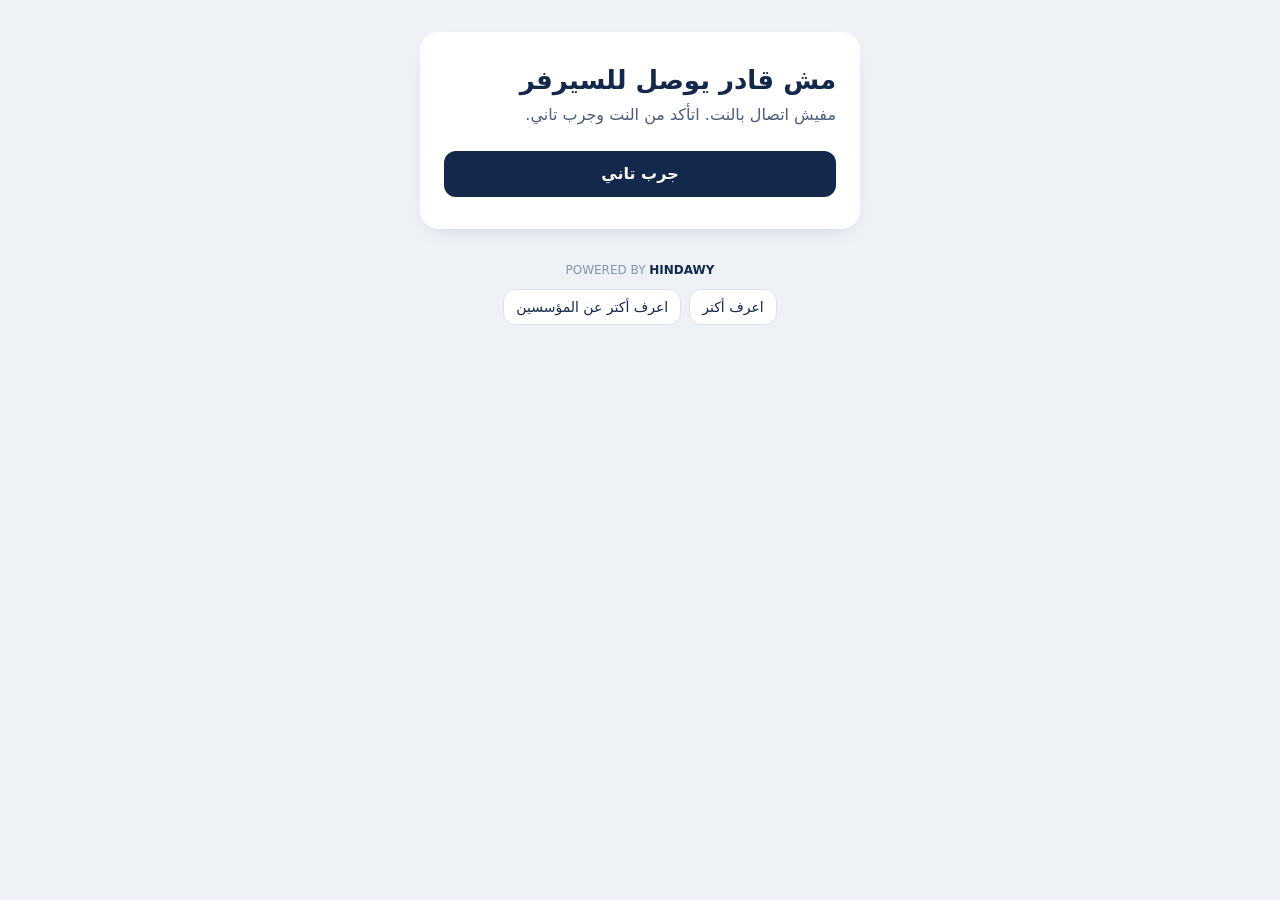
==== index.html @ 134720d7 "Homework out policy, presentation (own data, 4 apps, identity, WhatsApp), start page" ====
<!doctype html>
<html lang="ar" dir="rtl">
<head>
<meta charset="utf-8">
<meta name="viewport" content="width=device-width, initial-scale=1, viewport-fit=cover">
<meta name="theme-color" content="#FFFFFF">
<meta http-equiv="Content-Security-Policy" content="default-src 'self'; script-src 'self'; style-src 'self' 'unsafe-inline' https://fonts.googleapis.com; font-src https://fonts.gstatic.com; connect-src https://wxsfaqhketlmcamfuojt.supabase.co; img-src 'self' data:; base-uri 'none'; form-action 'none'">
<title>السيستم</title>
<link rel="stylesheet" href="css/tokens.css?v=0.9.9">
<link rel="stylesheet" href="css/app.css?v=0.9.9">
</head>
<body>
<div id="app"><div class="loading">بيحمّل…</div></div>
<script src="js/icons.js?v=0.9.9"></script>
<script src="js/config.js?v=0.9.9"></script>
<script src="js/api.js?v=0.9.9"></script>
<script src="js/ui.js?v=0.9.9"></script>
<script src="js/vendor/qrcode.js?v=1.4.4"></script>
<script src="js/scan.js?v=0.9.9"></script>
<script src="js/door.js?v=0.9.9"></script>
<script src="js/import.js?v=0.9.9"></script>
  <script src="js/more.js?v=0.9.9"></script>
<script src="js/app.js?v=0.9.9"></script>
</body>
</html>
---- css/tokens.css ----
/* هوية teacher-pro — «الحبر والقلم الأحمر والهايلايتر» — فاتح بس */
@import url("https://fonts.googleapis.com/css2?family=Readex+Pro:wght@300;400;500;600;700&display=swap");

:root {
  color-scheme: light;

  /* الورق */
  --desk: #EEF2F7;        /* خلفية الصفحة */
  --paper: #FFFFFF;       /* الأسطح */
  --rule: #DCE3ED;        /* خطوط الكشكول والفواصل */
  --rule-soft: #EBF0F6;

  /* الحبر */
  --ink: #14284B;         /* النص الأساسي والزرار الأساسي */
  --ink-2: #4B5D7A;       /* نص ثانوي */
  --ink-3: #8795AC;       /* تلميحات */
  --ink-press: #0C1C38;

  /* الأقلام */
  --pen-red: #CF3A2E;     /* غلط / مرفوض / مفيش رصيد */
  --pen-red-wash: #FCEBE8;
  --pen-green: #17855A;   /* صح / مدفوع / حاضر */
  --pen-green-wash: #E3F3EB;
  --pen-amber: #A86A0B;   /* مستني مراجعة */
  --pen-amber-wash: #FBF0DC;

  /* الهايلايتر — للحاجة المهمة الواحدة في الشاشة */
  --marker: #FFE45A;

  /* الخط */
  --font: "Readex Pro", "Noto Kufi Arabic", system-ui, sans-serif;
  --fs-xs: 12px; --fs-sm: 14px; --fs-md: 16px; --fs-lg: 20px; --fs-xl: 26px; --fs-2xl: 36px; --fs-3xl: 52px;

  /* المسافات والحواف */
  --s1: 4px; --s2: 8px; --s3: 12px; --s4: 16px; --s5: 24px; --s6: 32px; --s7: 48px;
  --r-sm: 8px; --r-md: 12px; --r-lg: 18px;
  --lift: 0 1px 0 var(--rule), 0 8px 24px -16px rgba(20, 40, 75, .35);
}

* { box-sizing: border-box; }
body {
  margin: 0; background: var(--desk); color: var(--ink);
  font-family: var(--font); font-size: var(--fs-md); line-height: 1.6;
  font-variant-numeric: tabular-nums;
}
:focus-visible { outline: 3px solid var(--ink); outline-offset: 2px; border-radius: 6px; }

/* الهايلايتر: خط مايل ورا الرقم المهم */
.mark { position: relative; z-index: 0; padding: 0 .15em; white-space: nowrap; }
.mark::before {
  content: ""; position: absolute; z-index: -1; inset: 38% -.1em 6% -.1em;
  background: var(--marker); border-radius: 3px 10px 4px 12px; transform: rotate(-1.5deg);
}

/* الزراير */
.btn {
  display: inline-flex; align-items: center; justify-content: center; gap: var(--s2);
  min-height: 46px; padding: 0 var(--s5); border-radius: var(--r-md);
  font: 600 var(--fs-md)/1 var(--font); border: 1.5px solid transparent; cursor: pointer;
  transition: transform .08s, background .15s; text-decoration: none;
}
.btn:active { transform: translateY(1px); }
.btn svg { width: 20px; height: 20px; }
.btn-ink { background: var(--ink); color: #fff; }
.btn-ink:hover { background: var(--ink-press); }
.btn-line { background: var(--paper); color: var(--ink); border-color: var(--rule); }
.btn-line:hover { border-color: var(--ink-3); }
.btn-green { background: var(--pen-green); color: #fff; }
.btn-red { background: var(--paper); color: var(--pen-red); border-color: currentColor; }
.btn-ghost { background: none; color: var(--ink-2); padding: 0 var(--s3); }
.btn-lg { min-height: 58px; font-size: var(--fs-lg); border-radius: var(--r-lg); }
.btn-block { width: 100%; }

@media (prefers-reduced-motion: reduce) { * { transition: none !important; animation: none !important; } }
---- css/app.css ----
/* شاشات السيستم — مبنية على tokens.css */
html, body { min-height: 100%; }
body { -webkit-tap-highlight-color: transparent; }
a { color: var(--ink); }
.ic { width: 20px; height: 20px; flex: none; }
.ic.sm { width: 16px; height: 16px; }
.ic.lg { width: 28px; height: 28px; }
h1, h2, h3 { margin: 0; line-height: 1.3; }
.muted { color: var(--ink-2); }
.tiny { color: var(--ink-3); font-size: var(--fs-xs); }
.btn-sm { min-height: 36px; padding: 0 var(--s3); font-size: var(--fs-sm); }
.btn[disabled] { opacity: .6; cursor: progress; }
.btn.busy::after { content: ""; width: 14px; height: 14px; border: 2px solid currentColor; border-top-color: transparent; border-radius: 50%; animation: spin .7s linear infinite; }
@keyframes spin { to { transform: rotate(360deg); } }

/* الحقول */
.field { display: flex; flex-direction: column; gap: 6px; margin-bottom: var(--s4); }
.field label { font-weight: 500; font-size: var(--fs-sm); }
.field .hint { color: var(--ink-3); font-size: var(--fs-xs); }
.inp, select.inp {
  min-height: 48px; padding: 0 var(--s4); border: 1.5px solid var(--rule); border-radius: var(--r-md);
  background: var(--paper); font: 400 var(--fs-md) var(--font); color: var(--ink); width: 100%;
}
.inp:focus { outline: none; border-color: var(--ink); }
.inp[dir="ltr"] { text-align: right; }
.row2 { display: grid; grid-template-columns: 1fr 1fr; gap: var(--s3); }

/* شاشات الدخول والإعداد */
.gate { min-height: 100vh; display: flex; flex-direction: column; align-items: center; padding: var(--s6) var(--s4) 0; }
.gate-card { width: 100%; max-width: 440px; background: var(--paper); border-radius: var(--r-lg); padding: var(--s6) var(--s5); box-shadow: var(--lift); }
.gate h1 { font-size: var(--fs-xl); margin-bottom: var(--s1); }
.gate .sub { color: var(--ink-2); margin: 0 0 var(--s5); }
.brand { font-weight: 700; font-size: var(--fs-lg); margin-bottom: var(--s5); text-align: center; }
.steps-bar { display: flex; gap: 6px; margin-bottom: var(--s5); }
.steps-bar i { flex: 1; height: 4px; border-radius: 4px; background: var(--rule); }
.steps-bar i.on { background: var(--ink); }
.chips { display: flex; flex-wrap: wrap; gap: var(--s2); }
.chip { display: inline-flex; align-items: center; gap: 6px; min-height: 40px; padding: 0 var(--s4); border-radius: 999px; border: 1.5px solid var(--rule); background: var(--paper); font: 500 var(--fs-sm) var(--font); color: var(--ink-2); cursor: pointer; }
.chip.on { border-color: var(--ink); color: var(--ink); background: #F4F7FC; }
.chip .ic { width: 16px; height: 16px; }
.actions { display: flex; gap: var(--s3); margin-top: var(--s5); }
.actions .btn-ink { flex: 1; }
.err { color: var(--pen-red); font-size: var(--fs-sm); min-height: 1.4em; margin: 0; }

/* الهيكل */
.shell { display: grid; grid-template-columns: 1fr; align-content: start; min-height: 100vh; }
.top { position: sticky; top: 0; z-index: 5; background: var(--paper); border-bottom: 1px solid var(--rule); display: flex; align-items: center; gap: var(--s3); padding: var(--s3) var(--s4); }
.top .name { font-weight: 700; }
.top .who { margin-inline-start: auto; text-align: left; font-size: var(--fs-sm); color: var(--ink-2); }
.main { padding: var(--s5) var(--s4) 96px; max-width: 960px; width: 100%; margin: 0 auto; }
.nav { position: fixed; bottom: 0; inset-inline: 0; z-index: 5; background: var(--paper); border-top: 1px solid var(--rule); display: flex; }
.nav a { flex: 1; display: flex; flex-direction: column; align-items: center; gap: 2px; padding: var(--s2) 0 calc(var(--s2) + env(safe-area-inset-bottom)); text-decoration: none; color: var(--ink-3); font-size: var(--fs-xs); }
.nav a.on { color: var(--ink); font-weight: 600; }
.nav a .ic { width: 22px; height: 22px; }
@media (min-width: 900px) {
  .shell { grid-template-columns: 220px 1fr; grid-template-rows: auto 1fr; }
  .top { grid-column: 1 / -1; }
  .nav { position: sticky; top: 61px; align-self: start; flex-direction: column; border: 0; background: none; padding: var(--s4); gap: 4px; height: calc(100vh - 61px); }
  .nav a { flex: none; flex-direction: row; gap: var(--s3); padding: var(--s3) var(--s4); border-radius: var(--r-md); font-size: var(--fs-md); }
  .nav a.on { background: var(--paper); box-shadow: var(--lift); }
  .main { padding-bottom: var(--s6); }
}

/* العناوين والأسطح */
.head { display: flex; align-items: center; justify-content: space-between; gap: var(--s3); margin-bottom: var(--s4); flex-wrap: wrap; }
.head h1 { font-size: var(--fs-xl); }
.surface { background: var(--paper); border-radius: var(--r-lg); padding: var(--s4); }
.surface + .surface { margin-top: var(--s3); }
.sec { margin-top: var(--s6); }
.sec > h2 { font-size: var(--fs-lg); margin-bottom: var(--s3); font-weight: 600; }

/* الأرقام السريعة */
.stats { display: grid; grid-template-columns: repeat(auto-fit, minmax(150px, 1fr)); gap: var(--s3); }
.stat { background: var(--paper); border-radius: var(--r-lg); padding: var(--s4); }
.stat b { display: block; font-size: clamp(22px, 3.2vw, 34px); font-weight: 700; line-height: 1.2; white-space: nowrap; }
.stat .tiny { display: block; }

/* اللي حصل */
.feed { list-style: none; margin: 0; padding: 0; background: var(--paper); border-radius: var(--r-lg); }
.feed li { display: flex; gap: var(--s3); align-items: flex-start; padding: var(--s3) var(--s4); border-bottom: 1px solid var(--rule-soft); }
.feed li:last-child { border: 0; }
.feed .lvl { width: 8px; height: 8px; border-radius: 50%; margin-top: 9px; flex: none; background: var(--rule); }
.feed .lvl.l2 { background: var(--pen-amber); }
.feed .lvl.l3 { background: var(--pen-red); }
.feed .t { margin-inline-start: auto; color: var(--ink-3); font-size: var(--fs-xs); white-space: nowrap; padding-top: 3px; }
.empty { text-align: center; padding: var(--s6) var(--s4); color: var(--ink-2); }
.empty .ic { width: 36px; height: 36px; color: var(--ink-3); margin-bottom: var(--s2); }

/* المجموعات */
.grade-h { font-size: var(--fs-md); font-weight: 600; color: var(--ink-2); margin: var(--s5) 0 var(--s2); }
.list { list-style: none; margin: 0; padding: 0; background: var(--paper); border-radius: var(--r-lg); }
.list > li { display: flex; align-items: center; gap: var(--s3); padding: var(--s3) var(--s4); border-bottom: 1px solid var(--rule-soft); }
.list > li:last-child { border: 0; }
.list .grow { flex: 1; min-width: 0; }
.list .price { font-weight: 600; white-space: nowrap; }
.limit { font-size: var(--fs-sm); color: var(--ink-2); }
.limit b { color: var(--ink); }

/* المستويات في الإعدادات */
.feat { background: var(--paper); border-radius: var(--r-lg); padding: var(--s4); }
.feat + .feat { margin-top: var(--s3); }
.feat h3 { font-size: var(--fs-md); font-weight: 600; margin-bottom: var(--s3); }
.lv { display: flex; align-items: center; gap: var(--s3); width: 100%; text-align: right; padding: var(--s3); border: 1.5px solid var(--rule); border-radius: var(--r-md); background: var(--paper); font: 400 var(--fs-sm) var(--font); color: var(--ink); cursor: pointer; }
.lv + .lv { margin-top: var(--s2); }
.lv .dot { width: 20px; height: 20px; border-radius: 50%; border: 2px solid var(--rule); flex: none; }
.lv.on { border-color: var(--ink); }
.lv.on .dot { border: 6px solid var(--ink); }
.lv.locked { background: var(--desk); color: var(--ink-3); cursor: default; }
.lv .lock { margin-inline-start: auto; display: inline-flex; align-items: center; gap: 4px; font-size: var(--fs-xs); color: var(--ink-2); text-decoration: none; white-space: nowrap; }

/* النوافذ */
.sheet-wrap { position: fixed; inset: 0; z-index: 20; display: flex; align-items: flex-end; justify-content: center; }
.sheet-bg { position: absolute; inset: 0; background: rgba(20, 40, 75, .35); }
.sheet-box { position: relative; background: var(--paper); width: 100%; max-width: 520px; max-height: 92vh; overflow: auto; border-radius: var(--r-lg) var(--r-lg) 0 0; padding: var(--s5) var(--s4) calc(var(--s5) + env(safe-area-inset-bottom)); animation: up .18s ease-out; }
.sheet-box h2 { font-size: var(--fs-lg); margin-bottom: var(--s4); }
@keyframes up { from { transform: translateY(24px); opacity: 0; } }
@media (min-width: 640px) { .sheet-wrap { align-items: center; } .sheet-box { border-radius: var(--r-lg); } }

#toasts { position: fixed; top: var(--s4); inset-inline: 0; z-index: 30; display: flex; flex-direction: column; align-items: center; gap: var(--s2); pointer-events: none; }
.toast { display: flex; align-items: center; gap: var(--s2); background: var(--ink); color: #fff; padding: var(--s3) var(--s4); border-radius: var(--r-md); font-size: var(--fs-sm); box-shadow: var(--lift); max-width: 92vw; }
.toast.err { background: var(--pen-red); }

.credit { text-align: center; padding: var(--s6) var(--s4) var(--s5); font-size: var(--fs-xs); color: var(--ink-3); }
.credit a { color: var(--ink); font-weight: 700; text-decoration: none; }
.credit-btns { display: flex; justify-content: center; gap: var(--s2); margin-top: var(--s2); flex-wrap: wrap; }
.credit-btns .btn { font-weight: 500; }
.demo-box { margin-top: var(--s5); padding-top: var(--s4); border-top: 1px dashed var(--rule); display: flex; flex-direction: column; gap: var(--s2); }
.demo-tag { font-size: var(--fs-xs); font-weight: 600; color: var(--pen-amber); background: var(--pen-amber-wash); padding: 2px 10px; border-radius: 999px; }
.logo { width: 32px; height: 32px; border-radius: 8px; object-fit: cover; }
.inline-form { display: flex; gap: var(--s2); }
.inline-form .inp { flex: 1; min-width: 0; }

/* الطلاب */
a.stat { text-decoration: none; color: inherit; }
a.stat:hover { box-shadow: var(--lift); }
a.plain { text-decoration: none; }
.filters { display: grid; grid-template-columns: 1fr 240px; gap: var(--s2); margin-bottom: var(--s2); }
.search { position: relative; }
.search .ic { position: absolute; top: 14px; right: 14px; color: var(--ink-3); pointer-events: none; }
.search .inp { padding-right: 44px; }
.list > li.tap { cursor: pointer; }
.list > li.tap:hover { background: #F7F9FC; }
.list > li.empty { justify-content: center; color: var(--ink-2); padding: var(--s6) var(--s4); }
.av { width: 40px; height: 40px; border-radius: 12px; flex: none; display: grid; place-items: center; font-weight: 600; font-size: var(--fs-sm); background: #E4EAF3; color: var(--ink-2); }
.av.lg { width: 64px; height: 64px; border-radius: 18px; font-size: var(--fs-lg); }
.num { font-variant-numeric: tabular-nums; }
a.num { color: var(--ink); text-decoration: none; font-weight: 500; }
.profile { display: flex; gap: var(--s4); align-items: center; margin-bottom: var(--s4); }
.profile h2 { margin: 0 0 2px; }
.facts { display: grid; grid-template-columns: 1fr 1fr; gap: var(--s3); margin: 0; }
.facts div { background: var(--desk); border-radius: var(--r-md); padding: var(--s3); }
.facts .wide { grid-column: 1 / -1; }
.facts dt { font-size: var(--fs-xs); color: var(--ink-3); }
.facts dd { margin: 2px 0 0; font-weight: 600; font-size: var(--fs-md); }
.lbl { font-weight: 500; font-size: var(--fs-sm); }
.perms { border: 0; padding: 0; margin: 0 0 var(--s4); }
.perms legend { font-weight: 500; font-size: var(--fs-sm); margin-bottom: var(--s2); }
.perm { display: flex; gap: var(--s3); align-items: flex-start; padding: var(--s2) 0; cursor: pointer; }
.perm input { width: 20px; height: 20px; margin-top: 3px; accent-color: var(--ink); flex: none; }
.perm b { display: block; font-weight: 500; }

/* الباب */
.door-bar { display: flex; align-items: center; gap: var(--s3); background: var(--paper); border-radius: var(--r-lg); padding: var(--s3) var(--s4); margin-bottom: var(--s3); }
.door-bar > div:first-child { flex: 1; min-width: 0; }
.door-count { text-align: center; line-height: 1.1; }
.door-count b { font-size: var(--fs-2xl); }
.door-count span { color: var(--ink-3); font-size: var(--fs-sm); margin-inline-start: 2px; }
.door-in { display: flex; gap: var(--s2); }
.door-in .search { flex: 1; }
.inp-lg { min-height: 56px; font-size: var(--fs-lg); }
.search .inp-lg + .ic, .door-in .search .ic { top: 18px; }
.btn-icon { width: 56px; min-height: 56px; padding: 0; flex: none; }
.btn-icon .ic { width: 24px; height: 24px; }
.btn-icon.on { border-color: var(--pen-green); color: var(--pen-green); background: var(--pen-green-wash); }
.hits { margin-top: var(--s2); box-shadow: var(--lift); }
.door-hint { margin: var(--s2) 0 0; }
#dres:not(:empty) { margin-top: var(--s3); }
.door-res .who { display: flex; gap: var(--s3); align-items: center; }
.door-res h3 { font-size: var(--fs-lg); margin: 0; }
.tag { display: inline-block; margin-top: 4px; font-size: var(--fs-xs); color: var(--pen-amber); background: var(--pen-amber-wash); padding: 1px 8px; border-radius: 999px; }
.verdict { margin-top: var(--s3); border-radius: var(--r-md); padding: var(--s3) var(--s4); display: flex; align-items: center; gap: var(--s3); font-weight: 600; font-size: var(--fs-lg); }
.verdict.ok { background: var(--pen-green-wash); color: var(--pen-green); }
.verdict.no { background: var(--pen-red-wash); color: var(--pen-red); }
.verdict.warn { background: var(--pen-amber-wash); color: var(--pen-amber); }
.verdict.info { background: #EEF2F8; color: var(--ink); }
.verdict .tiny { font-weight: 400; color: inherit; opacity: .85; }
.big { font-size: var(--fs-2xl); font-weight: 700; color: var(--ink); }
.door-act { display: grid; grid-template-columns: 2fr 1fr; gap: var(--s2); margin-top: var(--s3); }
.door-act .btn { white-space: nowrap; font-size: var(--fs-md); padding: 0 var(--s3); }
.hw { display: grid; grid-template-columns: 1fr 1fr; gap: var(--s2); margin-top: var(--s3); }
.hw button { min-height: 52px; border-radius: var(--r-md); border: 1.5px solid var(--rule); background: var(--paper); font: 600 var(--fs-md) var(--font); display: flex; align-items: center; justify-content: center; gap: var(--s2); color: var(--ink-2); cursor: pointer; }
.hw .on-yes { border-color: var(--pen-green); color: var(--pen-green); background: var(--pen-green-wash); }
.hw .on-no { border-color: var(--pen-red); color: var(--pen-red); background: var(--pen-red-wash); }
.door-sum { display: flex; gap: var(--s5); justify-content: center; color: var(--ink-2); font-size: var(--fs-sm); margin: var(--s4) 0 0; }
.dot { width: 8px; height: 8px; border-radius: 50%; flex: none; background: var(--rule); }
.dot.g { background: var(--pen-green); }
.dot.a { background: var(--pen-amber); }
.cam { position: fixed; inset: 0; z-index: 40; background: #000; display: flex; flex-direction: column; align-items: center; justify-content: center; gap: var(--s4); }
.cam video { width: 100%; max-width: 520px; max-height: 70vh; object-fit: cover; }
.cam-frame { position: absolute; width: 220px; height: 220px; border: 3px solid var(--marker); border-radius: 20px; top: calc(50% - 140px); }
.balance { display: flex; align-items: center; justify-content: space-between; gap: var(--s3); flex-wrap: wrap; background: var(--desk); border-radius: var(--r-md); padding: var(--s3) var(--s4); margin-bottom: var(--s3); }
.balance-btns { display: flex; gap: var(--s2); flex-wrap: wrap; }
.mark { position: relative; z-index: 0; padding: 0 .15em; }
.stepper { display: flex; align-items: center; justify-content: space-between; margin: var(--s4) 0 var(--s3); }
.stepper button { width: 56px; height: 56px; border-radius: 50%; border: 1.5px solid var(--rule); background: var(--paper); font: 600 26px var(--font); color: var(--ink); cursor: pointer; }
.stepper output { font-size: var(--fs-3xl); font-weight: 700; line-height: 1; text-align: center; }
.stepper output small { display: block; font-size: var(--fs-sm); font-weight: 400; color: var(--ink-2); margin-top: var(--s1); }
.chips.center { justify-content: center; }
.total { display: flex; justify-content: space-between; align-items: baseline; border-top: 2px solid var(--ink); padding-top: var(--s3); margin-top: var(--s4); }
.total b { font-size: var(--fs-2xl); }

/* QR والكارت */
body.locked { overflow: hidden; }
.head-btns { display: flex; gap: var(--s2); flex-wrap: wrap; }
.plain-btn { background: none; border: 0; padding: 0; font: inherit; color: inherit; text-align: right; cursor: pointer; display: flex; gap: var(--s3); align-items: center; width: 100%; }
button.grow.plain-btn { display: block; }
.linkish { background: none; border: 0; padding: 0; font: inherit; color: var(--ink); text-decoration: underline; cursor: pointer; }
.tag.ok { color: var(--pen-green); background: var(--pen-green-wash); }
.qr-mini { margin-inline-start: auto; width: 64px; height: 64px; padding: 4px; border: 1.5px solid var(--rule); border-radius: var(--r-md); background: #fff; cursor: pointer; flex: none; }
.qr-mini svg { width: 100%; height: 100%; display: block; }
.id-card { width: 100%; max-width: 340px; aspect-ratio: 86 / 54; margin: 0 auto var(--s4); background: #fff; border-radius: 14px; box-shadow: var(--lift); border: 1px solid var(--rule); display: flex; flex-direction: column; overflow: hidden; }
.id-top { display: flex; justify-content: space-between; align-items: center; background: var(--ink); color: #fff; padding: 6px 12px; font-size: 12px; }
.id-body { flex: 1; display: flex; gap: 12px; align-items: center; padding: 8px 12px; }
.id-qr { width: 42%; aspect-ratio: 1; flex: none; }
.id-qr svg { width: 100%; height: 100%; display: block; }
.id-name { font-weight: 700; font-size: 15px; line-height: 1.3; }
.id-code { font-size: 22px; font-weight: 700; letter-spacing: 1px; margin-top: 2px; }
.id-foot { font-size: 8px; letter-spacing: .5px; color: var(--ink-3); text-align: center; padding: 3px; border-top: 1px solid var(--rule-soft); }
.nfc-link { margin-top: var(--s4); padding-top: var(--s4); border-top: 1px dashed var(--rule); }
.nfc-link p { margin: 4px 0 var(--s3); }
.cam { position: fixed; inset: 0; z-index: 40; background: #0B1424; display: flex; flex-direction: column; align-items: center; justify-content: center; gap: var(--s4); padding: var(--s4); }
.cam-title { color: #fff; margin: 0; text-align: center; }
.cam-box { position: relative; width: 100%; max-width: 420px; aspect-ratio: 1; border-radius: 20px; overflow: hidden; background: #000; }
.cam-box video { width: 100%; height: 100%; object-fit: cover; }
.cam-frame { position: absolute; inset: 18%; border: 3px solid var(--marker); border-radius: 18px; transition: border-color .2s; }
.cam.hit .cam-frame { border-color: #3DDC97; }
.nfc-sim { position: fixed; inset: 0; z-index: 40; background: rgba(11, 20, 36, .7); display: flex; flex-direction: column; align-items: center; justify-content: center; gap: var(--s4); color: #fff; }
.nfc-phone { width: 120px; height: 200px; border-radius: 22px; border: 3px solid #fff; display: grid; place-items: center; }
.nfc-phone .ic { width: 40px; height: 40px; }
.nfc-card { width: 170px; height: 106px; border-radius: 12px; background: #fff; color: var(--ink); padding: 12px; display: flex; flex-direction: column; justify-content: space-between; margin-top: -150px; animation: tap 1.2s ease-in-out forwards; box-shadow: 0 12px 30px rgba(0,0,0,.35); }
.nfc-card span { font-size: 20px; font-weight: 700; }
@keyframes tap { 0% { transform: translate(130px, 60px) rotate(12deg); } 60% { transform: translate(0, 40px) rotate(0); } 100% { transform: translate(0, 40px) rotate(0); } }
.nfc-sim p { margin: 0; }

/* التابات والقوايم التفصيلية */
.tabs-row { display: flex; gap: var(--s1); overflow-x: auto; margin-bottom: var(--s4); border-bottom: 1px solid var(--rule); scrollbar-width: none; }
.tab { flex: none; background: none; border: 0; border-bottom: 3px solid transparent; padding: var(--s2) var(--s3); font: 500 var(--fs-md) var(--font); color: var(--ink-2); cursor: pointer; }
.tab.on { color: var(--ink); border-bottom-color: var(--ink); font-weight: 600; }
.list > li.col { flex-direction: column; align-items: stretch; gap: var(--s2); }
.row-top { display: flex; align-items: center; gap: var(--s3); }
.row-btns { display: flex; gap: var(--s2); flex-wrap: wrap; align-items: center; justify-content: flex-end; }
.amount { font-size: var(--fs-lg); font-weight: 700; white-space: nowrap; }
.list.flat > li { padding: var(--s2) 0; }
.receipt { width: 100%; border-radius: var(--r-md); }
.secret { display: block; padding: var(--s3); background: var(--desk); border-radius: var(--r-md); font-size: var(--fs-md); word-break: break-all; user-select: all; }
.howto { padding-inline-start: 1.2em; margin: 0 0 var(--s3); font-size: var(--fs-sm); line-height: 1.9; }
.howto code { display: block; background: var(--desk); padding: 4px 8px; border-radius: 6px; font-size: 12px; word-break: break-all; margin: 2px 0; }
.split { display: grid; grid-template-columns: 1fr 1fr; gap: var(--s5); }
.mini-h { font-size: var(--fs-sm); color: var(--ink-2); font-weight: 500; margin: 0 0 var(--s2); }
.mini-h:not(:first-child) { margin-top: var(--s4); }
.bar-row { display: grid; grid-template-columns: 110px 1fr 56px; align-items: center; gap: var(--s2); font-size: var(--fs-sm); padding: 4px 0; }
.bar-row b { text-align: left; }
.bar { height: 10px; border-radius: 6px; background: var(--rule-soft); position: relative; overflow: hidden; }
.bar::after { content: ""; position: absolute; inset: 0 0 0 auto; width: var(--w); background: var(--ink); border-radius: 6px; }
.bar.g::after { background: var(--pen-green); }
.bar.a::after { background: var(--pen-amber); }
.bar.r::after { background: var(--pen-red); }
.days { display: flex; align-items: flex-end; gap: 6px; height: 140px; overflow-x: auto; }
.day { flex: 1; min-width: 18px; height: 100%; display: flex; flex-direction: column; justify-content: flex-end; align-items: center; gap: 4px; }
.day span { width: 100%; height: var(--h); background: var(--ink); border-radius: 4px 4px 0 0; min-height: 2px; }
.day small { font-size: 10px; color: var(--ink-3); }
.table-wrap { overflow-x: auto; background: var(--paper); border-radius: var(--r-lg); }
.tbl { width: 100%; border-collapse: collapse; font-size: var(--fs-sm); }
.tbl th, .tbl td { padding: var(--s3) var(--s4); text-align: right; border-bottom: 1px solid var(--rule-soft); }
.tbl th { color: var(--ink-2); font-weight: 500; }
.sheet-list > li { align-items: flex-start; }
.score { width: 84px; min-height: 44px; text-align: center; font-size: var(--fs-lg); font-weight: 600; flex: none; }
.saved { color: var(--pen-green); opacity: 0; transition: opacity .2s; margin-top: 12px; }
li.done .saved { opacity: 1; }
li.flash { background: var(--pen-green-wash); }
.chip.sm { min-height: 30px; padding: 0 var(--s3); font-size: var(--fs-xs); }
.chip.bad { border-color: var(--pen-red); color: var(--pen-red); background: var(--pen-red-wash); }
.wrong-chips { margin-top: var(--s2); }
.msg-prev { font-size: var(--fs-sm); color: var(--ink-2); background: var(--desk); border-radius: var(--r-sm); padding: var(--s2) var(--s3); white-space: pre-line; }
li.gone { opacity: 0; transition: opacity .3s; }
.top-list { counter-reset: none; padding: 0; }
.top-list .rank { width: 32px; height: 32px; border-radius: 50%; display: grid; place-items: center; background: var(--desk); font-weight: 700; flex: none; }
.top-list li:nth-child(-n+3) .rank { background: var(--marker); }
.top-img { width: 100%; max-width: 420px; display: block; margin: var(--s4) auto 0; border-radius: var(--r-md); box-shadow: var(--lift); }
.choice-in { display: flex; gap: var(--s2); align-items: center; margin-bottom: var(--s2); }
.choice-in input[type=radio] { width: 22px; height: 22px; accent-color: var(--pen-green); flex: none; }
.claim { display: flex; gap: 6px; align-items: center; color: var(--pen-green); margin: var(--s3) 0 0; }
textarea.inp { padding: var(--s3) var(--s4); min-height: auto; resize: vertical; line-height: 1.7; }
.more-btn { display: none; }
.nav-extra { display: contents; }
.more-list { display: flex; flex-direction: column; gap: var(--s1); }
.more-list a { display: flex; gap: var(--s3); align-items: center; padding: var(--s3); border-radius: var(--r-md); text-decoration: none; color: var(--ink); font-weight: 500; }
.more-list a:hover { background: var(--desk); }
@media (max-width: 899px) {
  .nav-extra { display: none; }
  .more-btn { display: flex; flex: 1; flex-direction: column; align-items: center; gap: 2px; padding: var(--s2) 0 calc(var(--s2) + env(safe-area-inset-bottom)); background: none; border: 0; color: var(--ink-3); font: 400 var(--fs-xs) var(--font); cursor: pointer; }
  .more-btn .ic { width: 22px; height: 22px; }
  .more-btn.on { color: var(--ink); font-weight: 600; }
  .split { grid-template-columns: 1fr; }
}

/* الجولة التانية */
.btn-qr { min-height: 56px; flex: none; padding: 0 var(--s4); font-size: var(--fs-md); }
.btn-qr .ic { width: 22px; height: 22px; }
.perm3 { display: grid; grid-template-columns: 1fr auto; gap: var(--s3); align-items: center; padding: var(--s3) 0; border-bottom: 1px solid var(--rule-soft); }
.perm3 b { display: block; font-weight: 500; }
.seg3 { display: flex; background: var(--desk); border-radius: 10px; padding: 3px; gap: 2px; }
.seg3 button { border: 0; background: none; padding: 6px 10px; border-radius: 8px; font: 500 var(--fs-xs) var(--font); color: var(--ink-2); cursor: pointer; white-space: nowrap; }
.seg3 button.on { background: var(--paper); color: var(--ink); box-shadow: 0 1px 3px rgba(20, 40, 75, .15); }
.seg3 button.on[data-v=today] { color: var(--pen-amber); }
.seg3 button.on[data-v=always] { color: var(--pen-green); }
.qcard { border: 1.5px solid var(--rule); border-radius: var(--r-md); padding: var(--s2) var(--s3); margin-bottom: var(--s2); display: block; }
.qcard[open] { border-color: var(--ink-3); }
.qcard summary { cursor: pointer; display: flex; align-items: center; gap: var(--s2); list-style: none; min-height: 40px; }
.qcard summary .tiny { flex: 1; overflow: hidden; text-overflow: ellipsis; white-space: nowrap; }
.qcard .inp { margin-top: var(--s2); }
.qcard .seg { margin: var(--s2) 0 0; }
.seg { display: grid; grid-auto-flow: column; grid-auto-columns: 1fr; gap: 4px; background: var(--desk); padding: 4px; border-radius: var(--r-md); }
.seg button { min-height: 38px; border: 0; border-radius: 9px; background: none; font: 500 var(--fs-sm) var(--font); color: var(--ink-2); cursor: pointer; }
.seg button.on { background: var(--paper); color: var(--ink); font-weight: 600; box-shadow: 0 1px 3px rgba(20, 40, 75, .12); }
.let { width: 22px; text-align: center; font-weight: 700; color: var(--ink-2); flex: none; }
.chip.xs { min-height: 28px; padding: 0 10px; font-size: var(--fs-xs); }
.chip.qn { min-width: 34px; justify-content: center; }
.picks:empty { display: none; }
.pick { display: flex; gap: 4px; align-items: center; margin-top: 6px; }
.pick .tiny { white-space: nowrap; margin-inline-end: 2px; }
.pick .chip.xs { min-width: 30px; padding: 0 6px; justify-content: center; }
.qstats li .bar { margin: 6px 0; }
.bad-t { color: var(--pen-red); }
.warn-tag { display: inline-block; color: var(--pen-amber); background: var(--pen-amber-wash); padding: 2px 10px; border-radius: 999px; font-size: var(--fs-xs); align-self: flex-start; }
.lesson-box { display: flex; gap: var(--s3); align-items: center; justify-content: space-between; flex-wrap: wrap; margin-bottom: var(--s3); }
.lesson-box .inline-form { min-width: 260px; }
.stat.net { background: var(--pen-green-wash); }
.stat.net b { color: var(--pen-green); }

/* الموبايل */
@media (max-width: 520px) {
  .top { padding: var(--s2) var(--s3); }
  .top .who { font-size: var(--fs-xs); max-width: 38vw; overflow: hidden; text-overflow: ellipsis; white-space: nowrap; }
  .top .who br { display: none; }
  .top .who .tiny::before { content: " · "; }
  .main { padding: var(--s4) var(--s3) 96px; }
  .head h1 { font-size: var(--fs-lg); }
  .gate { padding-top: var(--s4); }
  .gate-card { padding: var(--s5) var(--s4); }
  .list > li { padding: var(--s3); }
  .row2 { grid-template-columns: 1fr; gap: 0; }
  .filters { grid-template-columns: 1fr; }
  .facts { grid-template-columns: 1fr; }
  .list > li .num.tiny { display: none; }
  .nav a { font-size: 11px; }
  .actions { flex-direction: column-reverse; }
}
.loading { display: grid; place-items: center; min-height: 60vh; color: var(--ink-3); }

/* الجولة 3: كروت المجموعات + الاستيراد */
.gcards { display: grid; grid-template-columns: repeat(auto-fill, minmax(210px, 1fr)); gap: var(--s3); }
.gcard { display: flex; flex-direction: column; gap: 4px; text-align: right; background: var(--paper); border: 1.5px solid transparent; border-radius: var(--r-lg); padding: var(--s4); font: inherit; color: var(--ink); cursor: pointer; min-height: 112px; }
.gcard:hover { border-color: var(--ink); }
.gcard > b { font-size: var(--fs-lg); }
.gcard .gnum { margin-top: auto; font-size: var(--fs-sm); color: var(--ink-2); }
.gcard .gnum b { font-size: var(--fs-lg); color: var(--ink); }
.gcard .bar { margin-top: 4px; height: 6px; }
.gcard.muted-card { background: var(--pen-amber-wash); }
.grp-filter { align-items: center; margin: -4px 0 var(--s3); }
.drop { display: flex; flex-direction: column; align-items: flex-start; gap: var(--s2); padding: var(--s4); border: 1.5px dashed var(--rule); border-radius: var(--r-md); margin-bottom: var(--s4); }
.map-grid { display: grid; grid-template-columns: repeat(auto-fill, minmax(150px, 1fr)); gap: 0 var(--s3); }
.imp-sum { margin: var(--s3) 0 var(--s2); }
.tag.bad { color: var(--pen-red); background: var(--pen-red-wash); }
.tbl tr.bad td { background: var(--pen-red-wash); }
.sheet-box .tbl th, .sheet-box .tbl td { padding: var(--s2); white-space: nowrap; }

/* الجولة 4: ملف الطالب الكامل */
.pstats { display: grid; grid-template-columns: repeat(4, 1fr); gap: var(--s2); margin-bottom: var(--s3); }
.pstats div { background: var(--desk); border-radius: var(--r-md); padding: var(--s3) var(--s2); text-align: center; display: flex; flex-direction: column; gap: 2px; }
.pstats b { font-size: var(--fs-lg); } .pstats b small { font-size: var(--fs-xs); color: var(--ink-3); font-weight: 400; }
.pstats span { font-size: var(--fs-xs); color: var(--ink-2); }
.ptabs { margin-bottom: var(--s2); }
.pgrade { font-size: var(--fs-lg); white-space: nowrap; } .pgrade small { font-size: var(--fs-xs); color: var(--ink-3); font-weight: 400; }
.pgrade.good { color: var(--pen-green); } .pgrade.low { color: var(--pen-red); }
.name-btn { width: auto; display: inline; text-align: right; }
.name-btn:hover b { text-decoration: underline; }
@media (max-width: 420px) { .pstats { grid-template-columns: repeat(2, 1fr); } }

/* الجولة 5: الرئيسية (الفئات + الاختصارات) والرسايل */
.seg-scope { max-width: 240px; min-height: 40px; }
.segs { display: grid; grid-template-columns: repeat(auto-fill, minmax(250px, 1fr)); gap: var(--s3); }
.segc { background: var(--paper); border-radius: var(--r-lg); padding: var(--s4); border-top: 4px solid var(--rule); display: flex; flex-direction: column; gap: var(--s2); }
.segc.g { border-top-color: var(--pen-green); } .segc.r { border-top-color: var(--pen-red); } .segc.a { border-top-color: var(--pen-amber); }
.segc-h { display: flex; gap: var(--s3); align-items: center; }
.segc-h > b { font-size: 30px; line-height: 1; min-width: 48px; }
.segc.g .segc-h > b { color: var(--pen-green); } .segc.r .segc-h > b { color: var(--pen-red); } .segc.a .segc-h > b { color: var(--pen-amber); }
.seg-names { list-style: none; margin: 0; padding: 0; }
.seg-names li { display: flex; justify-content: space-between; gap: var(--s2); padding: 4px 0; border-bottom: 1px solid var(--rule-soft); font-size: var(--fs-sm); }
.segc .btn { align-self: flex-start; margin-top: auto; }
.quick { display: grid; grid-template-columns: repeat(auto-fill, minmax(120px, 1fr)); gap: var(--s2); }
.qk { display: flex; flex-direction: column; align-items: center; gap: 6px; padding: var(--s4) var(--s2); background: var(--paper); border-radius: var(--r-lg); text-decoration: none; color: var(--ink); font-size: var(--fs-sm); font-weight: 500; }
.qk:hover { box-shadow: var(--lift); }
.wa-bar { display: flex; flex-direction: column; gap: var(--s3); margin-bottom: var(--s3); }
.wa-bar .btn { align-self: flex-start; }
.prog { height: 6px; border-radius: 4px; background: var(--rule-soft); overflow: hidden; margin: var(--s2) 0 var(--s3); }
.prog span { display: block; height: 100%; width: var(--w); background: var(--pen-green); }

/* الكويز: نموذج الإجابة + التصحيح */
.key-box { background: var(--desk); border-radius: var(--r-lg); padding: var(--s4); margin: var(--s4) 0; }
.key-box h3 { margin: 0 0 4px; }
#key { display: flex; flex-direction: column; gap: 6px; margin-top: var(--s3); }
.krow { display: flex; flex-wrap: wrap; align-items: center; gap: var(--s2); background: var(--paper); border-radius: var(--r-md); padding: 8px 10px; }
.krow .kn { width: 28px; height: 28px; border-radius: 50%; background: var(--ink); color: #fff; display: grid; place-items: center; font-size: 13px; flex: none; }
.kbub { display: flex; gap: 6px; }
.kbub button { width: 40px; height: 40px; border-radius: 50%; border: 1.5px solid var(--rule); background: var(--paper); font: 600 var(--fs-md) var(--font); color: var(--ink-2); cursor: pointer; }
.kbub button.on { background: var(--pen-green); border-color: var(--pen-green); color: #fff; }
.kess { flex: 1; min-width: 160px; }
.krow .btn.has { color: var(--pen-green); }
.kmore { flex-basis: 100%; display: flex; flex-direction: column; gap: 6px; }
.kch { display: grid; grid-template-columns: 1fr 1fr; gap: 6px; }
.sheet-list > li { flex-wrap: wrap; }
.sheet-list .mark { flex-basis: 100%; background: var(--desk); border-radius: var(--r-md); padding: var(--s3); display: flex; flex-direction: column; gap: var(--s2); }
.wlist { display: flex; flex-direction: column; gap: 6px; }
.wl { background: var(--paper); border-radius: var(--r-sm); padding: 6px 10px; border-right: 3px solid var(--pen-red); display: flex; flex-wrap: wrap; align-items: center; gap: 6px; }
.wl mark { background: var(--pen-green-wash); color: var(--pen-green); font-weight: 600; padding: 0 6px; border-radius: 4px; }
.wl .why { flex-basis: 100%; color: var(--ink-2); }
.wsum { color: var(--pen-red); } .wsum .ok-t { color: var(--pen-green); display: inline-flex; align-items: center; gap: 4px; }
.how-steps { margin: 0 0 var(--s2); padding-inline-start: 22px; font-size: var(--fs-sm); color: var(--ink-2); line-height: 1.9; }
.lock-hint { display: flex; gap: var(--s3); align-items: flex-start; }
.sheet-list .mark[hidden], .kmore[hidden] { display: none; }

/* الجولة 6: مستوى الطلاب لكل صف/مجموعة */
.seg-by { min-width: 260px; }
.lvl-sec { background: var(--paper); border-radius: var(--r-lg); padding: var(--s3) var(--s4); margin-bottom: var(--s3); }
.lvl-h { display: flex; align-items: baseline; gap: var(--s2); margin-bottom: var(--s2); }
.lvl-chips { display: grid; grid-template-columns: repeat(6, 1fr); gap: 6px; }
.lvl-c { display: flex; flex-direction: column; align-items: center; gap: 2px; padding: 8px 4px; border-radius: var(--r-md); border: 1.5px solid transparent; background: var(--desk); font: 500 var(--fs-xs) var(--font); color: var(--ink-2); cursor: pointer; }
.lvl-c b { font-size: var(--fs-lg); color: var(--ink); }
.lvl-c.g b { color: var(--pen-green); } .lvl-c.r b { color: var(--pen-red); } .lvl-c.a b { color: var(--pen-amber); }
.lvl-c.on { border-color: var(--ink); background: var(--paper); }
.lvl-c:disabled { opacity: .45; cursor: default; }
.lvl-names:not(:empty) { margin-top: var(--s3); display: flex; flex-direction: column; gap: var(--s2); }
.lvl-names .btn { align-self: flex-start; }
@media (max-width: 640px) { .lvl-chips { grid-template-columns: repeat(3, 1fr); } .seg-by { min-width: 0; width: 100%; } }
details.key-box > summary { cursor: pointer; list-style: none; }
details.key-box > summary::-webkit-details-marker { display: none; }
details.key-box > summary::before { content: "＋ "; color: var(--ink-3); }
details.key-box[open] > summary::before { content: "－ "; }
details.key-box > summary .tiny { margin-top: 4px; }

/* الجولة 7: تفاصيل التقارير، الملفات، الفلوس، تفاصيل المجموعة */
.row-btns { flex-wrap: wrap; }
.btn { max-width: 100%; }
.rstats .stat, button.stat { font: inherit; color: inherit; border: 1.5px solid transparent; text-align: right; cursor: pointer; display: flex; flex-direction: column; gap: 2px; min-width: 0; }
button.stat:hover { border-color: var(--ink); }
.stat .tiny { overflow-wrap: anywhere; }
.more-t { margin-top: auto; padding-top: 6px; font-size: var(--fs-xs); color: var(--ink-3); display: inline-flex; align-items: center; gap: 2px; }
.files { display: grid; grid-template-columns: repeat(auto-fill, minmax(220px, 1fr)); gap: var(--s2); }
.file-b { display: flex; gap: var(--s3); align-items: center; padding: var(--s3) var(--s4); background: var(--paper); border: 1.5px solid var(--rule); border-radius: var(--r-md); font: inherit; color: var(--ink); text-align: right; cursor: pointer; text-decoration: none; min-width: 0; }
.file-b:hover { border-color: var(--ink); }
.file-b > svg { flex: none; width: 26px; height: 26px; color: var(--pen-green); }
.file-b div { display: flex; flex-direction: column; min-width: 0; }
.sheet-box.wide { max-width: 860px; }
.rdetail .table-wrap, .lvl-detail .table-wrap { max-height: 50vh; overflow: auto; }
.rdetail .tbl td, .lvl-detail .tbl td, .lvl-detail .tbl th { padding: 8px 10px; }
.net-eq { display: flex; align-items: center; gap: var(--s2); flex-wrap: wrap; margin: var(--s3) 0; }
.net-eq > div { background: var(--desk); border-radius: var(--r-md); padding: var(--s3); display: flex; flex-direction: column; min-width: 110px; }
.net-eq > div.ok { background: var(--pen-green-wash); } .net-eq b { font-size: var(--fs-lg); } .net-eq > span { font-size: 22px; color: var(--ink-3); }
.lvl-h.plain-btn { width: 100%; text-align: right; flex-wrap: wrap; }
.lvl-h .more-t { margin: 0 auto 0 0; padding: 0; }
.lvl-detail h2 .tiny { font-weight: 400; }
.lvl-detail .lvl-c { cursor: default; }
.up { color: var(--pen-green); font-weight: 600; } .down { color: var(--pen-red); font-weight: 600; } .low-t { color: var(--pen-red); }
.pquick { justify-content: flex-start; margin: 0 0 var(--s3); }
.mstats { display: grid; grid-template-columns: repeat(4, 1fr); gap: var(--s3); margin-bottom: var(--s4); }
.mst { display: flex; flex-direction: column; gap: 2px; background: var(--paper); border-radius: var(--r-lg); padding: var(--s4); border: 1.5px solid transparent; font: inherit; color: var(--ink); text-align: right; }
button.mst { cursor: pointer; } button.mst:hover { border-color: var(--ink); }
.mst span { font-size: var(--fs-sm); color: var(--ink-2); } .mst b { font-size: 26px; line-height: 1.2; } .mst small { font-size: var(--fs-xs); color: var(--ink-3); }
.mst.warn { background: var(--pen-amber-wash); } .mst.warn b { color: var(--pen-amber); }
.cnt { display: inline-grid; place-items: center; min-width: 20px; height: 20px; padding: 0 6px; border-radius: 99px; background: var(--pen-red); color: #fff; font-size: 11px; font-weight: 700; margin-inline-start: 4px; }
.tcards { display: grid; grid-template-columns: repeat(auto-fill, minmax(320px, 1fr)); gap: var(--s3); }
.tcard { background: var(--paper); border-radius: var(--r-lg); padding: var(--s4); display: flex; flex-direction: column; gap: var(--s3); border-top: 4px solid var(--rule); }
.tcard.pending { border-top-color: var(--pen-amber); } .tcard.approved { border-top-color: var(--pen-green); } .tcard.rejected { border-top-color: var(--pen-red); }
.tc-top { display: flex; gap: var(--s3); align-items: flex-start; }
.tc-top .plain-btn { flex-direction: column; align-items: flex-start; gap: 2px; }
.tc-amt { text-align: center; background: var(--desk); border-radius: var(--r-md); padding: 6px 12px; flex: none; }
.tc-amt b { font-size: 24px; display: block; line-height: 1.1; } .tc-amt small { font-size: var(--fs-xs); color: var(--ink-3); }
.tc-dl { display: grid; grid-template-columns: 1fr 1fr; gap: 6px var(--s3); margin: 0; }
.tc-dl dt { font-size: var(--fs-xs); color: var(--ink-3); } .tc-dl dd { margin: 0; font-size: var(--fs-sm); font-weight: 500; }
.tc-act { display: flex; gap: var(--s2); align-items: center; flex-wrap: wrap; border-top: 1px solid var(--rule-soft); padding-top: var(--s3); }
.tc-act .btn-green { margin-inline-start: auto; }
.tc-foot { font-size: var(--fs-xs); color: var(--ink-2); border-top: 1px solid var(--rule-soft); padding-top: var(--s2); }
@media (max-width: 860px) { .mstats { grid-template-columns: 1fr 1fr; } .tcards { grid-template-columns: 1fr; } }

/* مستوى الطلاب (تصميم جديد): كروت المجموعات بجمل واضحة + الأسامي متقسمة بالمجموعة */
.dot.r { background: var(--pen-red); }
.lv-cards { display: grid; grid-template-columns: repeat(auto-fill, minmax(280px, 1fr)); gap: var(--s3); }
.lv-card { background: var(--paper); border-radius: var(--r-lg); padding: var(--s4); display: flex; flex-direction: column; gap: var(--s3); }
.lv-top { display: flex; flex-direction: column; gap: 2px; }
.lv-top b { font-size: var(--fs-lg); }
.lv-lines { list-style: none; margin: 0; padding: 0; display: flex; flex-direction: column; }
.lv-lines li + li { border-top: 1px solid var(--rule-soft); }
.lv-lines .plain-btn { padding: 10px 0; gap: var(--s2); font-size: var(--fs-sm); }
.lv-lines .plain-btn:hover .grow { text-decoration: underline; }
.lv-lines svg { color: var(--ink-3); flex: none; }
.lv-card > .btn { align-self: flex-start; margin-top: auto; }
.lv-groups { margin-bottom: var(--s3); }
.lv-sec { background: var(--desk); border-radius: var(--r-md); margin-bottom: var(--s2); }
.lv-sec > summary { display: flex; align-items: center; gap: var(--s3); padding: var(--s3) var(--s4); cursor: pointer; list-style: none; }
.lv-sec > summary::-webkit-details-marker { display: none; }
.lv-sec > summary::after { content: "＋"; color: var(--ink-3); margin-inline-start: auto; }
.lv-sec[open] > summary::after { content: "－"; }
.lv-sec > summary .grow { display: flex; flex-direction: column; gap: 2px; }
.lv-body { padding: 0 var(--s4) var(--s4); display: flex; flex-direction: column; gap: var(--s3); }
.lv-body > .btn { align-self: flex-start; }
.lv-gsub { background: var(--paper); border-radius: var(--r-md); padding: var(--s3); }
.lv-gh { display: flex; align-items: center; gap: var(--s2); flex-wrap: wrap; margin-bottom: 6px; }
.lv-gh .btn { margin-inline-start: auto; }
.lv-names { list-style: none; margin: 0; padding: 0; }
.lv-body > .lv-names { background: var(--paper); border-radius: var(--r-md); padding: 0 var(--s3); }
.lv-names li { display: flex; justify-content: space-between; align-items: center; gap: var(--s3); padding: 8px 0; border-bottom: 1px solid var(--rule-soft); flex-wrap: wrap; }
.lv-names li:last-child { border-bottom: 0; }
.lv-names .tiny { color: var(--ink-2); }
.lv-sort { display: flex; align-items: center; gap: var(--s2); font-size: var(--fs-sm); }
.lv-sort select { max-width: 220px; min-height: 38px; }

/* مستوى الطلاب v3: كروت مجموعات بسيطة + صفحة تفاصيل بكروت مترتبة */
button.lv-card { font: inherit; color: var(--ink); text-align: right; border: 1.5px solid transparent; cursor: pointer; width: 100%; align-items: stretch; }
button.lv-card:hover { border-color: var(--ink); }
.lv-card.all { background: var(--ink); color: #fff; justify-content: space-between; }
.lv-card.all .tiny { color: #CFD8E8; } .lv-card.all .lv-open { color: var(--marker); }
.lv-lines li { display: flex; align-items: center; gap: var(--s2); padding: 7px 0; font-size: var(--fs-sm); }
.lv-lines li b { font-size: var(--fs-md); }
.lv-open { display: inline-flex; align-items: center; gap: 4px; font-size: var(--fs-sm); font-weight: 600; color: var(--ink); margin-top: auto; }
.lvd-sum { display: grid; grid-template-columns: repeat(3, 1fr); gap: var(--s2); margin-bottom: var(--s3); }
.lvd-sum > div { background: var(--desk); border-radius: var(--r-md); padding: var(--s3); display: flex; flex-direction: column; text-align: center; }
.lvd-sum b { font-size: var(--fs-lg); } .lvd-sum span { font-size: var(--fs-xs); color: var(--ink-2); }
.lvd-grid { display: grid; grid-template-columns: repeat(2, 1fr); gap: var(--s3); margin-bottom: var(--s3); }
.lvd-card { background: var(--paper); border: 1px solid var(--rule); border-top: 4px solid var(--rule); border-radius: var(--r-lg); padding: var(--s3) var(--s4); display: flex; flex-direction: column; }
.lvd-card.g { border-top-color: var(--pen-green); } .lvd-card.r { border-top-color: var(--pen-red); } .lvd-card.a { border-top-color: var(--pen-amber); }
.lvd-h { display: flex; align-items: center; gap: var(--s2); }
.lvd-h b { font-size: var(--fs-md); }
.lvd-n { margin-inline-start: auto; font-weight: 700; font-size: var(--fs-lg); }
.lvd-card > p.tiny { margin: 2px 0 var(--s2); color: var(--ink-3); }
.lvd-list { list-style: none; margin: 0; padding: 0; }
.lvd-list li { display: flex; align-items: center; gap: var(--s2); padding: 7px 0; border-bottom: 1px solid var(--rule-soft); font-size: var(--fs-sm); flex-wrap: wrap; }
.lvd-list li:last-child { border-bottom: 0; }
.lvd-list .rk { width: 24px; height: 24px; border-radius: 50%; background: var(--desk); display: grid; place-items: center; font-size: 12px; font-weight: 700; flex: none; }
.lvd-list li:nth-child(-n+3) .rk { background: var(--marker); }
.lvd-g { color: var(--ink-3); }
.lvd-v { margin-inline-start: auto; font-weight: 600; white-space: nowrap; }
.lvd-none { color: var(--ink-3); }
.lvd-act { display: flex; align-items: center; gap: var(--s2); margin-top: auto; padding-top: var(--s2); flex-wrap: wrap; }
.lvd-act .btn { margin-inline-start: auto; }
@media (max-width: 640px) { .lvd-grid { grid-template-columns: 1fr; } .lvd-sum span { font-size: 11px; } }

/* الجولة 8: مربعات التقارير على قد الكلام + الإعدادات الأوتوماتيك + شغل الفريق */
.stats { grid-template-columns: repeat(auto-fill, minmax(min(100%, 190px), 1fr)); }
.stat { min-width: 0; overflow: hidden; }
.stat b { white-space: normal; overflow-wrap: anywhere; font-size: clamp(20px, 2.2vw + 8px, 30px); }
.stat .muted { display: block; overflow-wrap: anywhere; }
.auto-lv, .auto-k { background: var(--desk); border-radius: var(--r-md); padding: var(--s3) var(--s4); margin-bottom: var(--s3); }
.lv-in { display: flex; flex-direction: column; gap: var(--s2); margin-top: var(--s2); }
.lv-in label { display: flex; align-items: center; gap: 6px; flex-wrap: wrap; font-size: var(--fs-sm); }
.lv-in input { width: 74px; min-height: 38px; text-align: center; padding: 0 6px; }
.ak-row { display: grid; grid-template-columns: 1fr auto auto; gap: var(--s2); align-items: center; padding: 8px 0; border-top: 1px solid var(--rule-soft); }
.ak-n { font-size: var(--fs-sm); font-weight: 500; }
@media (max-width: 720px) { .ak-row { grid-template-columns: 1fr 1fr; } .ak-n { grid-column: 1 / -1; } }
.gate-card.wide-card { max-width: 720px; }
.team-day { display: grid; grid-template-columns: repeat(auto-fill, minmax(min(100%, 280px), 1fr)); gap: var(--s3); }
.td-card { background: var(--paper); border-radius: var(--r-lg); padding: var(--s4); display: flex; flex-direction: column; gap: var(--s3); }
.td-h { display: flex; align-items: center; gap: var(--s3); }
.td-h > div { display: flex; flex-direction: column; }
.td-facts { list-style: none; margin: 0; padding: 0; }
.td-facts li { display: flex; justify-content: space-between; gap: var(--s2); padding: 6px 0; border-bottom: 1px solid var(--rule-soft); font-size: var(--fs-sm); }
.td-facts li:last-child { border-bottom: 0; }
.td-facts small { font-size: var(--fs-xs); color: var(--ink-3); font-weight: 400; }
.td-none { color: var(--ink-3); margin: 0; }
.td-more summary { cursor: pointer; font-size: var(--fs-sm); color: var(--ink-2); }
.td-more .feed { margin-top: var(--s2); background: var(--desk); }
#main { min-width: 0; }
.days { overflow-x: auto; }
@media (max-width: 520px) { .stats { grid-template-columns: 1fr 1fr; gap: var(--s2); } .stat { padding: var(--s3); } .stat b { font-size: 19px; } .more-t { padding-top: 2px; } }

/* صورة الإيصال جوه كارت طلب الشحن */
.tc-rc { display: flex; flex-direction: column; align-items: center; gap: 4px; background: var(--desk); border: 1px dashed var(--rule); border-radius: var(--r-md); padding: var(--s2); cursor: zoom-in; font: inherit; min-height: 80px; justify-content: center; }
.tc-rc img { max-width: 100%; max-height: 220px; border-radius: 8px; object-fit: contain; }
.tc-norc { display: flex; align-items: center; gap: 6px; background: var(--pen-amber-wash); color: var(--pen-amber); border-radius: var(--r-md); padding: var(--s2) var(--s3); font-size: var(--fs-sm); font-weight: 500; }
.tc-top .plain-btn { display: block; text-align: right; } .tc-top .plain-btn b, .tc-top .plain-btn .tiny { display: block; }
.hw.three { grid-template-columns: 1fr 1fr 1fr; }
.hw .out { border-color: var(--pen-red); color: var(--pen-red); }
.hw-pol { flex-wrap: wrap; }
@media (max-width: 420px) { .hw.three { grid-template-columns: 1fr 1fr; } .hw.three .out { grid-column: 1 / -1; } }
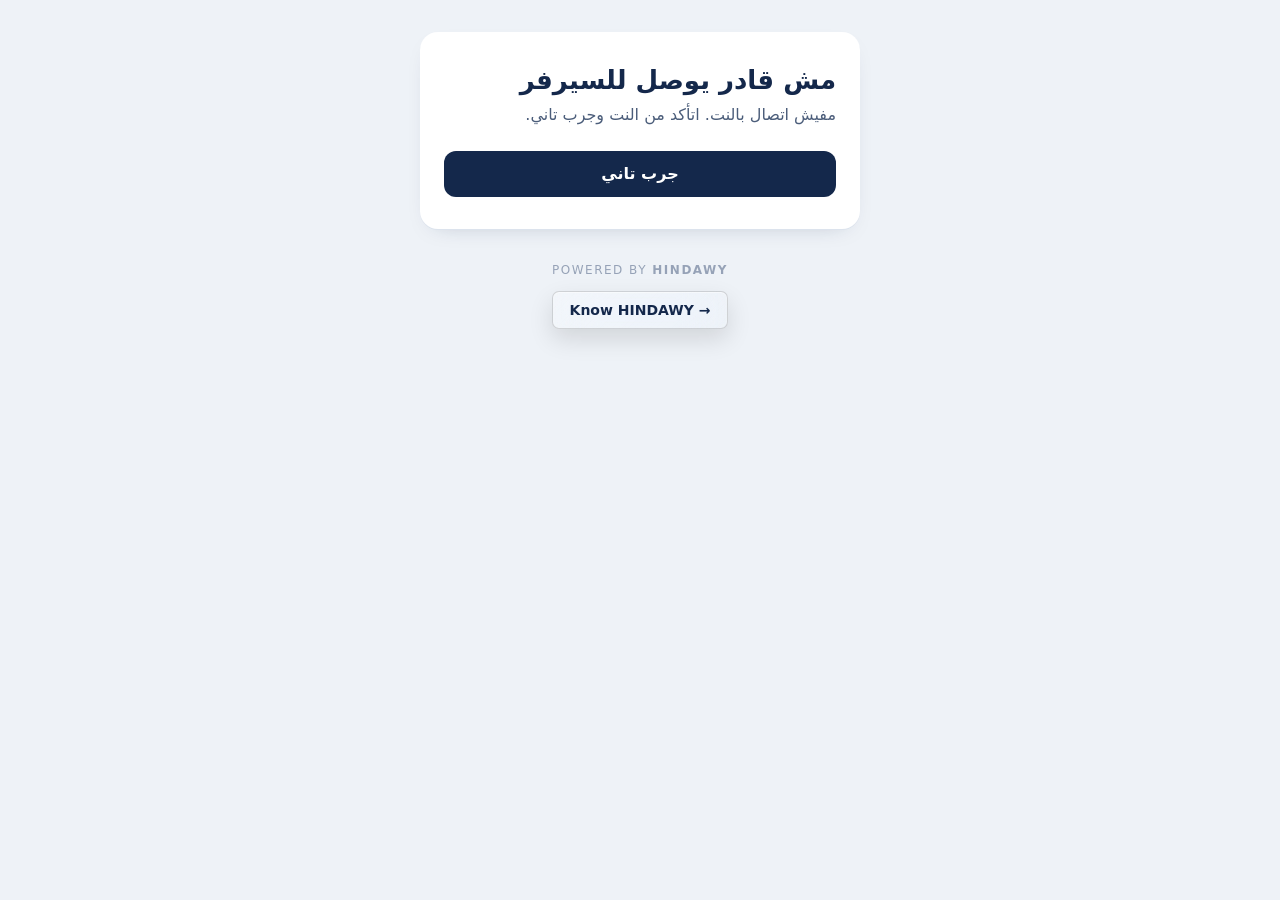
==== commit 8e019be9: "New HINDAWY credit" ====
--- a/index.html
+++ b/index.html
@@ -1,25 +1,25 @@
-<!doctype html>
-<html lang="ar" dir="rtl">
-<head>
-<meta charset="utf-8">
-<meta name="viewport" content="width=device-width, initial-scale=1, viewport-fit=cover">
-<meta name="theme-color" content="#FFFFFF">
-<meta http-equiv="Content-Security-Policy" content="default-src 'self'; script-src 'self'; style-src 'self' 'unsafe-inline' https://fonts.googleapis.com; font-src https://fonts.gstatic.com; connect-src https://wxsfaqhketlmcamfuojt.supabase.co; img-src 'self' data:; base-uri 'none'; form-action 'none'">
-<title>السيستم</title>
-<link rel="stylesheet" href="css/tokens.css?v=0.9.9">
-<link rel="stylesheet" href="css/app.css?v=0.9.9">
-</head>
-<body>
-<div id="app"><div class="loading">بيحمّل…</div></div>
-<script src="js/icons.js?v=0.9.9"></script>
-<script src="js/config.js?v=0.9.9"></script>
-<script src="js/api.js?v=0.9.9"></script>
-<script src="js/ui.js?v=0.9.9"></script>
-<script src="js/vendor/qrcode.js?v=1.4.4"></script>
-<script src="js/scan.js?v=0.9.9"></script>
-<script src="js/door.js?v=0.9.9"></script>
-<script src="js/import.js?v=0.9.9"></script>
-  <script src="js/more.js?v=0.9.9"></script>
-<script src="js/app.js?v=0.9.9"></script>
-</body>
-</html>
+<!doctype html>
+<html lang="ar" dir="rtl">
+<head>
+<meta charset="utf-8">
+<meta name="viewport" content="width=device-width, initial-scale=1, viewport-fit=cover">
+<meta name="theme-color" content="#FFFFFF">
+<meta http-equiv="Content-Security-Policy" content="default-src 'self'; script-src 'self'; style-src 'self' 'unsafe-inline' https://fonts.googleapis.com; font-src https://fonts.gstatic.com; connect-src https://wxsfaqhketlmcamfuojt.supabase.co; img-src 'self' data:; base-uri 'none'; form-action 'none'">
+<title>السيستم</title>
+<link rel="stylesheet" href="css/tokens.css?v=0.10.6">
+<link rel="stylesheet" href="css/app.css?v=0.10.6">
+</head>
+<body>
+<div id="app"><div class="loading">بيحمّل…</div></div>
+<script src="js/icons.js?v=0.10.6"></script>
+<script src="js/config.js?v=0.10.6"></script>
+<script src="js/api.js?v=0.10.6"></script>
+<script src="js/ui.js?v=0.10.6"></script>
+<script src="js/vendor/qrcode.js?v=1.4.4"></script>
+<script src="js/scan.js?v=0.10.6"></script>
+<script src="js/door.js?v=0.10.6"></script>
+<script src="js/import.js?v=0.10.6"></script>
+  <script src="js/more.js?v=0.10.6"></script>
+<script src="js/app.js?v=0.10.6"></script>
+</body>
+</html>
--- a/css/app.css
+++ b/css/app.css
@@ -1,594 +1,623 @@
-/* شاشات السيستم — مبنية على tokens.css */
-html, body { min-height: 100%; }
-body { -webkit-tap-highlight-color: transparent; }
-a { color: var(--ink); }
-.ic { width: 20px; height: 20px; flex: none; }
-.ic.sm { width: 16px; height: 16px; }
-.ic.lg { width: 28px; height: 28px; }
-h1, h2, h3 { margin: 0; line-height: 1.3; }
-.muted { color: var(--ink-2); }
-.tiny { color: var(--ink-3); font-size: var(--fs-xs); }
-.btn-sm { min-height: 36px; padding: 0 var(--s3); font-size: var(--fs-sm); }
-.btn[disabled] { opacity: .6; cursor: progress; }
-.btn.busy::after { content: ""; width: 14px; height: 14px; border: 2px solid currentColor; border-top-color: transparent; border-radius: 50%; animation: spin .7s linear infinite; }
-@keyframes spin { to { transform: rotate(360deg); } }
-
-/* الحقول */
-.field { display: flex; flex-direction: column; gap: 6px; margin-bottom: var(--s4); }
-.field label { font-weight: 500; font-size: var(--fs-sm); }
-.field .hint { color: var(--ink-3); font-size: var(--fs-xs); }
-.inp, select.inp {
-  min-height: 48px; padding: 0 var(--s4); border: 1.5px solid var(--rule); border-radius: var(--r-md);
-  background: var(--paper); font: 400 var(--fs-md) var(--font); color: var(--ink); width: 100%;
-}
-.inp:focus { outline: none; border-color: var(--ink); }
-.inp[dir="ltr"] { text-align: right; }
-.row2 { display: grid; grid-template-columns: 1fr 1fr; gap: var(--s3); }
-
-/* شاشات الدخول والإعداد */
-.gate { min-height: 100vh; display: flex; flex-direction: column; align-items: center; padding: var(--s6) var(--s4) 0; }
-.gate-card { width: 100%; max-width: 440px; background: var(--paper); border-radius: var(--r-lg); padding: var(--s6) var(--s5); box-shadow: var(--lift); }
-.gate h1 { font-size: var(--fs-xl); margin-bottom: var(--s1); }
-.gate .sub { color: var(--ink-2); margin: 0 0 var(--s5); }
-.brand { font-weight: 700; font-size: var(--fs-lg); margin-bottom: var(--s5); text-align: center; }
-.steps-bar { display: flex; gap: 6px; margin-bottom: var(--s5); }
-.steps-bar i { flex: 1; height: 4px; border-radius: 4px; background: var(--rule); }
-.steps-bar i.on { background: var(--ink); }
-.chips { display: flex; flex-wrap: wrap; gap: var(--s2); }
-.chip { display: inline-flex; align-items: center; gap: 6px; min-height: 40px; padding: 0 var(--s4); border-radius: 999px; border: 1.5px solid var(--rule); background: var(--paper); font: 500 var(--fs-sm) var(--font); color: var(--ink-2); cursor: pointer; }
-.chip.on { border-color: var(--ink); color: var(--ink); background: #F4F7FC; }
-.chip .ic { width: 16px; height: 16px; }
-.actions { display: flex; gap: var(--s3); margin-top: var(--s5); }
-.actions .btn-ink { flex: 1; }
-.err { color: var(--pen-red); font-size: var(--fs-sm); min-height: 1.4em; margin: 0; }
-
-/* الهيكل */
-.shell { display: grid; grid-template-columns: 1fr; align-content: start; min-height: 100vh; }
-.top { position: sticky; top: 0; z-index: 5; background: var(--paper); border-bottom: 1px solid var(--rule); display: flex; align-items: center; gap: var(--s3); padding: var(--s3) var(--s4); }
-.top .name { font-weight: 700; }
-.top .who { margin-inline-start: auto; text-align: left; font-size: var(--fs-sm); color: var(--ink-2); }
-.main { padding: var(--s5) var(--s4) 96px; max-width: 960px; width: 100%; margin: 0 auto; }
-.nav { position: fixed; bottom: 0; inset-inline: 0; z-index: 5; background: var(--paper); border-top: 1px solid var(--rule); display: flex; }
-.nav a { flex: 1; display: flex; flex-direction: column; align-items: center; gap: 2px; padding: var(--s2) 0 calc(var(--s2) + env(safe-area-inset-bottom)); text-decoration: none; color: var(--ink-3); font-size: var(--fs-xs); }
-.nav a.on { color: var(--ink); font-weight: 600; }
-.nav a .ic { width: 22px; height: 22px; }
-@media (min-width: 900px) {
-  .shell { grid-template-columns: 220px 1fr; grid-template-rows: auto 1fr; }
-  .top { grid-column: 1 / -1; }
-  .nav { position: sticky; top: 61px; align-self: start; flex-direction: column; border: 0; background: none; padding: var(--s4); gap: 4px; height: calc(100vh - 61px); }
-  .nav a { flex: none; flex-direction: row; gap: var(--s3); padding: var(--s3) var(--s4); border-radius: var(--r-md); font-size: var(--fs-md); }
-  .nav a.on { background: var(--paper); box-shadow: var(--lift); }
-  .main { padding-bottom: var(--s6); }
-}
-
-/* العناوين والأسطح */
-.head { display: flex; align-items: center; justify-content: space-between; gap: var(--s3); margin-bottom: var(--s4); flex-wrap: wrap; }
-.head h1 { font-size: var(--fs-xl); }
-.surface { background: var(--paper); border-radius: var(--r-lg); padding: var(--s4); }
-.surface + .surface { margin-top: var(--s3); }
-.sec { margin-top: var(--s6); }
-.sec > h2 { font-size: var(--fs-lg); margin-bottom: var(--s3); font-weight: 600; }
-
-/* الأرقام السريعة */
-.stats { display: grid; grid-template-columns: repeat(auto-fit, minmax(150px, 1fr)); gap: var(--s3); }
-.stat { background: var(--paper); border-radius: var(--r-lg); padding: var(--s4); }
-.stat b { display: block; font-size: clamp(22px, 3.2vw, 34px); font-weight: 700; line-height: 1.2; white-space: nowrap; }
-.stat .tiny { display: block; }
-
-/* اللي حصل */
-.feed { list-style: none; margin: 0; padding: 0; background: var(--paper); border-radius: var(--r-lg); }
-.feed li { display: flex; gap: var(--s3); align-items: flex-start; padding: var(--s3) var(--s4); border-bottom: 1px solid var(--rule-soft); }
-.feed li:last-child { border: 0; }
-.feed .lvl { width: 8px; height: 8px; border-radius: 50%; margin-top: 9px; flex: none; background: var(--rule); }
-.feed .lvl.l2 { background: var(--pen-amber); }
-.feed .lvl.l3 { background: var(--pen-red); }
-.feed .t { margin-inline-start: auto; color: var(--ink-3); font-size: var(--fs-xs); white-space: nowrap; padding-top: 3px; }
-.empty { text-align: center; padding: var(--s6) var(--s4); color: var(--ink-2); }
-.empty .ic { width: 36px; height: 36px; color: var(--ink-3); margin-bottom: var(--s2); }
-
-/* المجموعات */
-.grade-h { font-size: var(--fs-md); font-weight: 600; color: var(--ink-2); margin: var(--s5) 0 var(--s2); }
-.list { list-style: none; margin: 0; padding: 0; background: var(--paper); border-radius: var(--r-lg); }
-.list > li { display: flex; align-items: center; gap: var(--s3); padding: var(--s3) var(--s4); border-bottom: 1px solid var(--rule-soft); }
-.list > li:last-child { border: 0; }
-.list .grow { flex: 1; min-width: 0; }
-.list .price { font-weight: 600; white-space: nowrap; }
-.limit { font-size: var(--fs-sm); color: var(--ink-2); }
-.limit b { color: var(--ink); }
-
-/* المستويات في الإعدادات */
-.feat { background: var(--paper); border-radius: var(--r-lg); padding: var(--s4); }
-.feat + .feat { margin-top: var(--s3); }
-.feat h3 { font-size: var(--fs-md); font-weight: 600; margin-bottom: var(--s3); }
-.lv { display: flex; align-items: center; gap: var(--s3); width: 100%; text-align: right; padding: var(--s3); border: 1.5px solid var(--rule); border-radius: var(--r-md); background: var(--paper); font: 400 var(--fs-sm) var(--font); color: var(--ink); cursor: pointer; }
-.lv + .lv { margin-top: var(--s2); }
-.lv .dot { width: 20px; height: 20px; border-radius: 50%; border: 2px solid var(--rule); flex: none; }
-.lv.on { border-color: var(--ink); }
-.lv.on .dot { border: 6px solid var(--ink); }
-.lv.locked { background: var(--desk); color: var(--ink-3); cursor: default; }
-.lv .lock { margin-inline-start: auto; display: inline-flex; align-items: center; gap: 4px; font-size: var(--fs-xs); color: var(--ink-2); text-decoration: none; white-space: nowrap; }
-
-/* النوافذ */
-.sheet-wrap { position: fixed; inset: 0; z-index: 20; display: flex; align-items: flex-end; justify-content: center; }
-.sheet-bg { position: absolute; inset: 0; background: rgba(20, 40, 75, .35); }
-.sheet-box { position: relative; background: var(--paper); width: 100%; max-width: 520px; max-height: 92vh; overflow: auto; border-radius: var(--r-lg) var(--r-lg) 0 0; padding: var(--s5) var(--s4) calc(var(--s5) + env(safe-area-inset-bottom)); animation: up .18s ease-out; }
-.sheet-box h2 { font-size: var(--fs-lg); margin-bottom: var(--s4); }
-@keyframes up { from { transform: translateY(24px); opacity: 0; } }
-@media (min-width: 640px) { .sheet-wrap { align-items: center; } .sheet-box { border-radius: var(--r-lg); } }
-
-#toasts { position: fixed; top: var(--s4); inset-inline: 0; z-index: 30; display: flex; flex-direction: column; align-items: center; gap: var(--s2); pointer-events: none; }
-.toast { display: flex; align-items: center; gap: var(--s2); background: var(--ink); color: #fff; padding: var(--s3) var(--s4); border-radius: var(--r-md); font-size: var(--fs-sm); box-shadow: var(--lift); max-width: 92vw; }
-.toast.err { background: var(--pen-red); }
-
-.credit { text-align: center; padding: var(--s6) var(--s4) var(--s5); font-size: var(--fs-xs); color: var(--ink-3); }
-.credit a { color: var(--ink); font-weight: 700; text-decoration: none; }
-.credit-btns { display: flex; justify-content: center; gap: var(--s2); margin-top: var(--s2); flex-wrap: wrap; }
-.credit-btns .btn { font-weight: 500; }
-.demo-box { margin-top: var(--s5); padding-top: var(--s4); border-top: 1px dashed var(--rule); display: flex; flex-direction: column; gap: var(--s2); }
-.demo-tag { font-size: var(--fs-xs); font-weight: 600; color: var(--pen-amber); background: var(--pen-amber-wash); padding: 2px 10px; border-radius: 999px; }
-.logo { width: 32px; height: 32px; border-radius: 8px; object-fit: cover; }
-.inline-form { display: flex; gap: var(--s2); }
-.inline-form .inp { flex: 1; min-width: 0; }
-
-/* الطلاب */
-a.stat { text-decoration: none; color: inherit; }
-a.stat:hover { box-shadow: var(--lift); }
-a.plain { text-decoration: none; }
-.filters { display: grid; grid-template-columns: 1fr 240px; gap: var(--s2); margin-bottom: var(--s2); }
-.search { position: relative; }
-.search .ic { position: absolute; top: 14px; right: 14px; color: var(--ink-3); pointer-events: none; }
-.search .inp { padding-right: 44px; }
-.list > li.tap { cursor: pointer; }
-.list > li.tap:hover { background: #F7F9FC; }
-.list > li.empty { justify-content: center; color: var(--ink-2); padding: var(--s6) var(--s4); }
-.av { width: 40px; height: 40px; border-radius: 12px; flex: none; display: grid; place-items: center; font-weight: 600; font-size: var(--fs-sm); background: #E4EAF3; color: var(--ink-2); }
-.av.lg { width: 64px; height: 64px; border-radius: 18px; font-size: var(--fs-lg); }
-.num { font-variant-numeric: tabular-nums; }
-a.num { color: var(--ink); text-decoration: none; font-weight: 500; }
-.profile { display: flex; gap: var(--s4); align-items: center; margin-bottom: var(--s4); }
-.profile h2 { margin: 0 0 2px; }
-.facts { display: grid; grid-template-columns: 1fr 1fr; gap: var(--s3); margin: 0; }
-.facts div { background: var(--desk); border-radius: var(--r-md); padding: var(--s3); }
-.facts .wide { grid-column: 1 / -1; }
-.facts dt { font-size: var(--fs-xs); color: var(--ink-3); }
-.facts dd { margin: 2px 0 0; font-weight: 600; font-size: var(--fs-md); }
-.lbl { font-weight: 500; font-size: var(--fs-sm); }
-.perms { border: 0; padding: 0; margin: 0 0 var(--s4); }
-.perms legend { font-weight: 500; font-size: var(--fs-sm); margin-bottom: var(--s2); }
-.perm { display: flex; gap: var(--s3); align-items: flex-start; padding: var(--s2) 0; cursor: pointer; }
-.perm input { width: 20px; height: 20px; margin-top: 3px; accent-color: var(--ink); flex: none; }
-.perm b { display: block; font-weight: 500; }
-
-/* الباب */
-.door-bar { display: flex; align-items: center; gap: var(--s3); background: var(--paper); border-radius: var(--r-lg); padding: var(--s3) var(--s4); margin-bottom: var(--s3); }
-.door-bar > div:first-child { flex: 1; min-width: 0; }
-.door-count { text-align: center; line-height: 1.1; }
-.door-count b { font-size: var(--fs-2xl); }
-.door-count span { color: var(--ink-3); font-size: var(--fs-sm); margin-inline-start: 2px; }
-.door-in { display: flex; gap: var(--s2); }
-.door-in .search { flex: 1; }
-.inp-lg { min-height: 56px; font-size: var(--fs-lg); }
-.search .inp-lg + .ic, .door-in .search .ic { top: 18px; }
-.btn-icon { width: 56px; min-height: 56px; padding: 0; flex: none; }
-.btn-icon .ic { width: 24px; height: 24px; }
-.btn-icon.on { border-color: var(--pen-green); color: var(--pen-green); background: var(--pen-green-wash); }
-.hits { margin-top: var(--s2); box-shadow: var(--lift); }
-.door-hint { margin: var(--s2) 0 0; }
-#dres:not(:empty) { margin-top: var(--s3); }
-.door-res .who { display: flex; gap: var(--s3); align-items: center; }
-.door-res h3 { font-size: var(--fs-lg); margin: 0; }
-.tag { display: inline-block; margin-top: 4px; font-size: var(--fs-xs); color: var(--pen-amber); background: var(--pen-amber-wash); padding: 1px 8px; border-radius: 999px; }
-.verdict { margin-top: var(--s3); border-radius: var(--r-md); padding: var(--s3) var(--s4); display: flex; align-items: center; gap: var(--s3); font-weight: 600; font-size: var(--fs-lg); }
-.verdict.ok { background: var(--pen-green-wash); color: var(--pen-green); }
-.verdict.no { background: var(--pen-red-wash); color: var(--pen-red); }
-.verdict.warn { background: var(--pen-amber-wash); color: var(--pen-amber); }
-.verdict.info { background: #EEF2F8; color: var(--ink); }
-.verdict .tiny { font-weight: 400; color: inherit; opacity: .85; }
-.big { font-size: var(--fs-2xl); font-weight: 700; color: var(--ink); }
-.door-act { display: grid; grid-template-columns: 2fr 1fr; gap: var(--s2); margin-top: var(--s3); }
-.door-act .btn { white-space: nowrap; font-size: var(--fs-md); padding: 0 var(--s3); }
-.hw { display: grid; grid-template-columns: 1fr 1fr; gap: var(--s2); margin-top: var(--s3); }
-.hw button { min-height: 52px; border-radius: var(--r-md); border: 1.5px solid var(--rule); background: var(--paper); font: 600 var(--fs-md) var(--font); display: flex; align-items: center; justify-content: center; gap: var(--s2); color: var(--ink-2); cursor: pointer; }
-.hw .on-yes { border-color: var(--pen-green); color: var(--pen-green); background: var(--pen-green-wash); }
-.hw .on-no { border-color: var(--pen-red); color: var(--pen-red); background: var(--pen-red-wash); }
-.door-sum { display: flex; gap: var(--s5); justify-content: center; color: var(--ink-2); font-size: var(--fs-sm); margin: var(--s4) 0 0; }
-.dot { width: 8px; height: 8px; border-radius: 50%; flex: none; background: var(--rule); }
-.dot.g { background: var(--pen-green); }
-.dot.a { background: var(--pen-amber); }
-.cam { position: fixed; inset: 0; z-index: 40; background: #000; display: flex; flex-direction: column; align-items: center; justify-content: center; gap: var(--s4); }
-.cam video { width: 100%; max-width: 520px; max-height: 70vh; object-fit: cover; }
-.cam-frame { position: absolute; width: 220px; height: 220px; border: 3px solid var(--marker); border-radius: 20px; top: calc(50% - 140px); }
-.balance { display: flex; align-items: center; justify-content: space-between; gap: var(--s3); flex-wrap: wrap; background: var(--desk); border-radius: var(--r-md); padding: var(--s3) var(--s4); margin-bottom: var(--s3); }
-.balance-btns { display: flex; gap: var(--s2); flex-wrap: wrap; }
-.mark { position: relative; z-index: 0; padding: 0 .15em; }
-.stepper { display: flex; align-items: center; justify-content: space-between; margin: var(--s4) 0 var(--s3); }
-.stepper button { width: 56px; height: 56px; border-radius: 50%; border: 1.5px solid var(--rule); background: var(--paper); font: 600 26px var(--font); color: var(--ink); cursor: pointer; }
-.stepper output { font-size: var(--fs-3xl); font-weight: 700; line-height: 1; text-align: center; }
-.stepper output small { display: block; font-size: var(--fs-sm); font-weight: 400; color: var(--ink-2); margin-top: var(--s1); }
-.chips.center { justify-content: center; }
-.total { display: flex; justify-content: space-between; align-items: baseline; border-top: 2px solid var(--ink); padding-top: var(--s3); margin-top: var(--s4); }
-.total b { font-size: var(--fs-2xl); }
-
-/* QR والكارت */
-body.locked { overflow: hidden; }
-.head-btns { display: flex; gap: var(--s2); flex-wrap: wrap; }
-.plain-btn { background: none; border: 0; padding: 0; font: inherit; color: inherit; text-align: right; cursor: pointer; display: flex; gap: var(--s3); align-items: center; width: 100%; }
-button.grow.plain-btn { display: block; }
-.linkish { background: none; border: 0; padding: 0; font: inherit; color: var(--ink); text-decoration: underline; cursor: pointer; }
-.tag.ok { color: var(--pen-green); background: var(--pen-green-wash); }
-.qr-mini { margin-inline-start: auto; width: 64px; height: 64px; padding: 4px; border: 1.5px solid var(--rule); border-radius: var(--r-md); background: #fff; cursor: pointer; flex: none; }
-.qr-mini svg { width: 100%; height: 100%; display: block; }
-.id-card { width: 100%; max-width: 340px; aspect-ratio: 86 / 54; margin: 0 auto var(--s4); background: #fff; border-radius: 14px; box-shadow: var(--lift); border: 1px solid var(--rule); display: flex; flex-direction: column; overflow: hidden; }
-.id-top { display: flex; justify-content: space-between; align-items: center; background: var(--ink); color: #fff; padding: 6px 12px; font-size: 12px; }
-.id-body { flex: 1; display: flex; gap: 12px; align-items: center; padding: 8px 12px; }
-.id-qr { width: 42%; aspect-ratio: 1; flex: none; }
-.id-qr svg { width: 100%; height: 100%; display: block; }
-.id-name { font-weight: 700; font-size: 15px; line-height: 1.3; }
-.id-code { font-size: 22px; font-weight: 700; letter-spacing: 1px; margin-top: 2px; }
-.id-foot { font-size: 8px; letter-spacing: .5px; color: var(--ink-3); text-align: center; padding: 3px; border-top: 1px solid var(--rule-soft); }
-.nfc-link { margin-top: var(--s4); padding-top: var(--s4); border-top: 1px dashed var(--rule); }
-.nfc-link p { margin: 4px 0 var(--s3); }
-.cam { position: fixed; inset: 0; z-index: 40; background: #0B1424; display: flex; flex-direction: column; align-items: center; justify-content: center; gap: var(--s4); padding: var(--s4); }
-.cam-title { color: #fff; margin: 0; text-align: center; }
-.cam-box { position: relative; width: 100%; max-width: 420px; aspect-ratio: 1; border-radius: 20px; overflow: hidden; background: #000; }
-.cam-box video { width: 100%; height: 100%; object-fit: cover; }
-.cam-frame { position: absolute; inset: 18%; border: 3px solid var(--marker); border-radius: 18px; transition: border-color .2s; }
-.cam.hit .cam-frame { border-color: #3DDC97; }
-.nfc-sim { position: fixed; inset: 0; z-index: 40; background: rgba(11, 20, 36, .7); display: flex; flex-direction: column; align-items: center; justify-content: center; gap: var(--s4); color: #fff; }
-.nfc-phone { width: 120px; height: 200px; border-radius: 22px; border: 3px solid #fff; display: grid; place-items: center; }
-.nfc-phone .ic { width: 40px; height: 40px; }
-.nfc-card { width: 170px; height: 106px; border-radius: 12px; background: #fff; color: var(--ink); padding: 12px; display: flex; flex-direction: column; justify-content: space-between; margin-top: -150px; animation: tap 1.2s ease-in-out forwards; box-shadow: 0 12px 30px rgba(0,0,0,.35); }
-.nfc-card span { font-size: 20px; font-weight: 700; }
-@keyframes tap { 0% { transform: translate(130px, 60px) rotate(12deg); } 60% { transform: translate(0, 40px) rotate(0); } 100% { transform: translate(0, 40px) rotate(0); } }
-.nfc-sim p { margin: 0; }
-
-/* التابات والقوايم التفصيلية */
-.tabs-row { display: flex; gap: var(--s1); overflow-x: auto; margin-bottom: var(--s4); border-bottom: 1px solid var(--rule); scrollbar-width: none; }
-.tab { flex: none; background: none; border: 0; border-bottom: 3px solid transparent; padding: var(--s2) var(--s3); font: 500 var(--fs-md) var(--font); color: var(--ink-2); cursor: pointer; }
-.tab.on { color: var(--ink); border-bottom-color: var(--ink); font-weight: 600; }
-.list > li.col { flex-direction: column; align-items: stretch; gap: var(--s2); }
-.row-top { display: flex; align-items: center; gap: var(--s3); }
-.row-btns { display: flex; gap: var(--s2); flex-wrap: wrap; align-items: center; justify-content: flex-end; }
-.amount { font-size: var(--fs-lg); font-weight: 700; white-space: nowrap; }
-.list.flat > li { padding: var(--s2) 0; }
-.receipt { width: 100%; border-radius: var(--r-md); }
-.secret { display: block; padding: var(--s3); background: var(--desk); border-radius: var(--r-md); font-size: var(--fs-md); word-break: break-all; user-select: all; }
-.howto { padding-inline-start: 1.2em; margin: 0 0 var(--s3); font-size: var(--fs-sm); line-height: 1.9; }
-.howto code { display: block; background: var(--desk); padding: 4px 8px; border-radius: 6px; font-size: 12px; word-break: break-all; margin: 2px 0; }
-.split { display: grid; grid-template-columns: 1fr 1fr; gap: var(--s5); }
-.mini-h { font-size: var(--fs-sm); color: var(--ink-2); font-weight: 500; margin: 0 0 var(--s2); }
-.mini-h:not(:first-child) { margin-top: var(--s4); }
-.bar-row { display: grid; grid-template-columns: 110px 1fr 56px; align-items: center; gap: var(--s2); font-size: var(--fs-sm); padding: 4px 0; }
-.bar-row b { text-align: left; }
-.bar { height: 10px; border-radius: 6px; background: var(--rule-soft); position: relative; overflow: hidden; }
-.bar::after { content: ""; position: absolute; inset: 0 0 0 auto; width: var(--w); background: var(--ink); border-radius: 6px; }
-.bar.g::after { background: var(--pen-green); }
-.bar.a::after { background: var(--pen-amber); }
-.bar.r::after { background: var(--pen-red); }
-.days { display: flex; align-items: flex-end; gap: 6px; height: 140px; overflow-x: auto; }
-.day { flex: 1; min-width: 18px; height: 100%; display: flex; flex-direction: column; justify-content: flex-end; align-items: center; gap: 4px; }
-.day span { width: 100%; height: var(--h); background: var(--ink); border-radius: 4px 4px 0 0; min-height: 2px; }
-.day small { font-size: 10px; color: var(--ink-3); }
-.table-wrap { overflow-x: auto; background: var(--paper); border-radius: var(--r-lg); }
-.tbl { width: 100%; border-collapse: collapse; font-size: var(--fs-sm); }
-.tbl th, .tbl td { padding: var(--s3) var(--s4); text-align: right; border-bottom: 1px solid var(--rule-soft); }
-.tbl th { color: var(--ink-2); font-weight: 500; }
-.sheet-list > li { align-items: flex-start; }
-.score { width: 84px; min-height: 44px; text-align: center; font-size: var(--fs-lg); font-weight: 600; flex: none; }
-.saved { color: var(--pen-green); opacity: 0; transition: opacity .2s; margin-top: 12px; }
-li.done .saved { opacity: 1; }
-li.flash { background: var(--pen-green-wash); }
-.chip.sm { min-height: 30px; padding: 0 var(--s3); font-size: var(--fs-xs); }
-.chip.bad { border-color: var(--pen-red); color: var(--pen-red); background: var(--pen-red-wash); }
-.wrong-chips { margin-top: var(--s2); }
-.msg-prev { font-size: var(--fs-sm); color: var(--ink-2); background: var(--desk); border-radius: var(--r-sm); padding: var(--s2) var(--s3); white-space: pre-line; }
-li.gone { opacity: 0; transition: opacity .3s; }
-.top-list { counter-reset: none; padding: 0; }
-.top-list .rank { width: 32px; height: 32px; border-radius: 50%; display: grid; place-items: center; background: var(--desk); font-weight: 700; flex: none; }
-.top-list li:nth-child(-n+3) .rank { background: var(--marker); }
-.top-img { width: 100%; max-width: 420px; display: block; margin: var(--s4) auto 0; border-radius: var(--r-md); box-shadow: var(--lift); }
-.choice-in { display: flex; gap: var(--s2); align-items: center; margin-bottom: var(--s2); }
-.choice-in input[type=radio] { width: 22px; height: 22px; accent-color: var(--pen-green); flex: none; }
-.claim { display: flex; gap: 6px; align-items: center; color: var(--pen-green); margin: var(--s3) 0 0; }
-textarea.inp { padding: var(--s3) var(--s4); min-height: auto; resize: vertical; line-height: 1.7; }
-.more-btn { display: none; }
-.nav-extra { display: contents; }
-.more-list { display: flex; flex-direction: column; gap: var(--s1); }
-.more-list a { display: flex; gap: var(--s3); align-items: center; padding: var(--s3); border-radius: var(--r-md); text-decoration: none; color: var(--ink); font-weight: 500; }
-.more-list a:hover { background: var(--desk); }
-@media (max-width: 899px) {
-  .nav-extra { display: none; }
-  .more-btn { display: flex; flex: 1; flex-direction: column; align-items: center; gap: 2px; padding: var(--s2) 0 calc(var(--s2) + env(safe-area-inset-bottom)); background: none; border: 0; color: var(--ink-3); font: 400 var(--fs-xs) var(--font); cursor: pointer; }
-  .more-btn .ic { width: 22px; height: 22px; }
-  .more-btn.on { color: var(--ink); font-weight: 600; }
-  .split { grid-template-columns: 1fr; }
-}
-
-/* الجولة التانية */
-.btn-qr { min-height: 56px; flex: none; padding: 0 var(--s4); font-size: var(--fs-md); }
-.btn-qr .ic { width: 22px; height: 22px; }
-.perm3 { display: grid; grid-template-columns: 1fr auto; gap: var(--s3); align-items: center; padding: var(--s3) 0; border-bottom: 1px solid var(--rule-soft); }
-.perm3 b { display: block; font-weight: 500; }
-.seg3 { display: flex; background: var(--desk); border-radius: 10px; padding: 3px; gap: 2px; }
-.seg3 button { border: 0; background: none; padding: 6px 10px; border-radius: 8px; font: 500 var(--fs-xs) var(--font); color: var(--ink-2); cursor: pointer; white-space: nowrap; }
-.seg3 button.on { background: var(--paper); color: var(--ink); box-shadow: 0 1px 3px rgba(20, 40, 75, .15); }
-.seg3 button.on[data-v=today] { color: var(--pen-amber); }
-.seg3 button.on[data-v=always] { color: var(--pen-green); }
-.qcard { border: 1.5px solid var(--rule); border-radius: var(--r-md); padding: var(--s2) var(--s3); margin-bottom: var(--s2); display: block; }
-.qcard[open] { border-color: var(--ink-3); }
-.qcard summary { cursor: pointer; display: flex; align-items: center; gap: var(--s2); list-style: none; min-height: 40px; }
-.qcard summary .tiny { flex: 1; overflow: hidden; text-overflow: ellipsis; white-space: nowrap; }
-.qcard .inp { margin-top: var(--s2); }
-.qcard .seg { margin: var(--s2) 0 0; }
-.seg { display: grid; grid-auto-flow: column; grid-auto-columns: 1fr; gap: 4px; background: var(--desk); padding: 4px; border-radius: var(--r-md); }
-.seg button { min-height: 38px; border: 0; border-radius: 9px; background: none; font: 500 var(--fs-sm) var(--font); color: var(--ink-2); cursor: pointer; }
-.seg button.on { background: var(--paper); color: var(--ink); font-weight: 600; box-shadow: 0 1px 3px rgba(20, 40, 75, .12); }
-.let { width: 22px; text-align: center; font-weight: 700; color: var(--ink-2); flex: none; }
-.chip.xs { min-height: 28px; padding: 0 10px; font-size: var(--fs-xs); }
-.chip.qn { min-width: 34px; justify-content: center; }
-.picks:empty { display: none; }
-.pick { display: flex; gap: 4px; align-items: center; margin-top: 6px; }
-.pick .tiny { white-space: nowrap; margin-inline-end: 2px; }
-.pick .chip.xs { min-width: 30px; padding: 0 6px; justify-content: center; }
-.qstats li .bar { margin: 6px 0; }
-.bad-t { color: var(--pen-red); }
-.warn-tag { display: inline-block; color: var(--pen-amber); background: var(--pen-amber-wash); padding: 2px 10px; border-radius: 999px; font-size: var(--fs-xs); align-self: flex-start; }
-.lesson-box { display: flex; gap: var(--s3); align-items: center; justify-content: space-between; flex-wrap: wrap; margin-bottom: var(--s3); }
-.lesson-box .inline-form { min-width: 260px; }
-.stat.net { background: var(--pen-green-wash); }
-.stat.net b { color: var(--pen-green); }
-
-/* الموبايل */
-@media (max-width: 520px) {
-  .top { padding: var(--s2) var(--s3); }
-  .top .who { font-size: var(--fs-xs); max-width: 38vw; overflow: hidden; text-overflow: ellipsis; white-space: nowrap; }
-  .top .who br { display: none; }
-  .top .who .tiny::before { content: " · "; }
-  .main { padding: var(--s4) var(--s3) 96px; }
-  .head h1 { font-size: var(--fs-lg); }
-  .gate { padding-top: var(--s4); }
-  .gate-card { padding: var(--s5) var(--s4); }
-  .list > li { padding: var(--s3); }
-  .row2 { grid-template-columns: 1fr; gap: 0; }
-  .filters { grid-template-columns: 1fr; }
-  .facts { grid-template-columns: 1fr; }
-  .list > li .num.tiny { display: none; }
-  .nav a { font-size: 11px; }
-  .actions { flex-direction: column-reverse; }
-}
-.loading { display: grid; place-items: center; min-height: 60vh; color: var(--ink-3); }
-
-/* الجولة 3: كروت المجموعات + الاستيراد */
-.gcards { display: grid; grid-template-columns: repeat(auto-fill, minmax(210px, 1fr)); gap: var(--s3); }
-.gcard { display: flex; flex-direction: column; gap: 4px; text-align: right; background: var(--paper); border: 1.5px solid transparent; border-radius: var(--r-lg); padding: var(--s4); font: inherit; color: var(--ink); cursor: pointer; min-height: 112px; }
-.gcard:hover { border-color: var(--ink); }
-.gcard > b { font-size: var(--fs-lg); }
-.gcard .gnum { margin-top: auto; font-size: var(--fs-sm); color: var(--ink-2); }
-.gcard .gnum b { font-size: var(--fs-lg); color: var(--ink); }
-.gcard .bar { margin-top: 4px; height: 6px; }
-.gcard.muted-card { background: var(--pen-amber-wash); }
-.grp-filter { align-items: center; margin: -4px 0 var(--s3); }
-.drop { display: flex; flex-direction: column; align-items: flex-start; gap: var(--s2); padding: var(--s4); border: 1.5px dashed var(--rule); border-radius: var(--r-md); margin-bottom: var(--s4); }
-.map-grid { display: grid; grid-template-columns: repeat(auto-fill, minmax(150px, 1fr)); gap: 0 var(--s3); }
-.imp-sum { margin: var(--s3) 0 var(--s2); }
-.tag.bad { color: var(--pen-red); background: var(--pen-red-wash); }
-.tbl tr.bad td { background: var(--pen-red-wash); }
+/* شاشات السيستم — مبنية على tokens.css */
+html, body { min-height: 100%; }
+body { -webkit-tap-highlight-color: transparent; }
+a { color: var(--ink); }
+.ic { width: 20px; height: 20px; flex: none; }
+.ic.sm { width: 16px; height: 16px; }
+.ic.lg { width: 28px; height: 28px; }
+h1, h2, h3 { margin: 0; line-height: 1.3; }
+.muted { color: var(--ink-2); }
+.tiny { color: var(--ink-3); font-size: var(--fs-xs); }
+.btn-sm { min-height: 36px; padding: 0 var(--s3); font-size: var(--fs-sm); }
+.btn[disabled] { opacity: .6; cursor: progress; }
+.btn.busy::after { content: ""; width: 14px; height: 14px; border: 2px solid currentColor; border-top-color: transparent; border-radius: 50%; animation: spin .7s linear infinite; }
+@keyframes spin { to { transform: rotate(360deg); } }
+
+/* الحقول */
+.field { display: flex; flex-direction: column; gap: 6px; margin-bottom: var(--s4); }
+.field label { font-weight: 500; font-size: var(--fs-sm); }
+.field .hint { color: var(--ink-3); font-size: var(--fs-xs); }
+.inp, select.inp {
+  min-height: 48px; padding: 0 var(--s4); border: 1.5px solid var(--rule); border-radius: var(--r-md);
+  background: var(--paper); font: 400 var(--fs-md) var(--font); color: var(--ink); width: 100%;
+}
+.inp:focus { outline: none; border-color: var(--ink); }
+.inp[dir="ltr"] { text-align: right; }
+.row2 { display: grid; grid-template-columns: 1fr 1fr; gap: var(--s3); }
+
+/* شاشات الدخول والإعداد */
+.gate { min-height: 100vh; display: flex; flex-direction: column; align-items: center; padding: var(--s6) var(--s4) 0; }
+.gate-card { width: 100%; max-width: 440px; background: var(--paper); border-radius: var(--r-lg); padding: var(--s6) var(--s5); box-shadow: var(--lift); }
+.gate h1 { font-size: var(--fs-xl); margin-bottom: var(--s1); }
+.gate .sub { color: var(--ink-2); margin: 0 0 var(--s5); }
+.brand { font-weight: 700; font-size: var(--fs-lg); margin-bottom: var(--s5); text-align: center; }
+.steps-bar { display: flex; gap: 6px; margin-bottom: var(--s5); }
+.steps-bar i { flex: 1; height: 4px; border-radius: 4px; background: var(--rule); }
+.steps-bar i.on { background: var(--ink); }
+.chips { display: flex; flex-wrap: wrap; gap: var(--s2); }
+.chip { display: inline-flex; align-items: center; gap: 6px; min-height: 40px; padding: 0 var(--s4); border-radius: 999px; border: 1.5px solid var(--rule); background: var(--paper); font: 500 var(--fs-sm) var(--font); color: var(--ink-2); cursor: pointer; }
+.chip.on { border-color: var(--ink); color: var(--ink); background: #F4F7FC; }
+.chip .ic { width: 16px; height: 16px; }
+.actions { display: flex; gap: var(--s3); margin-top: var(--s5); }
+.actions .btn-ink { flex: 1; }
+.err { color: var(--pen-red); font-size: var(--fs-sm); min-height: 1.4em; margin: 0; }
+
+/* الهيكل */
+.shell { display: grid; grid-template-columns: 1fr; align-content: start; min-height: 100vh; }
+.top { position: sticky; top: 0; z-index: 5; background: var(--paper); border-bottom: 1px solid var(--rule); display: flex; align-items: center; gap: var(--s3); padding: var(--s3) var(--s4); }
+.top .name { font-weight: 700; }
+.top .who { margin-inline-start: auto; text-align: left; font-size: var(--fs-sm); color: var(--ink-2); }
+.main { padding: var(--s5) var(--s4) 96px; max-width: 960px; width: 100%; margin: 0 auto; }
+.nav { position: fixed; bottom: 0; inset-inline: 0; z-index: 5; background: var(--paper); border-top: 1px solid var(--rule); display: flex; }
+.nav a { flex: 1; display: flex; flex-direction: column; align-items: center; gap: 2px; padding: var(--s2) 0 calc(var(--s2) + env(safe-area-inset-bottom)); text-decoration: none; color: var(--ink-3); font-size: var(--fs-xs); }
+.nav a.on { color: var(--ink); font-weight: 600; }
+.nav a .ic { width: 22px; height: 22px; }
+@media (min-width: 900px) {
+  .shell { grid-template-columns: 220px 1fr; grid-template-rows: auto 1fr; }
+  .top { grid-column: 1 / -1; }
+  .nav { position: sticky; top: 61px; align-self: start; flex-direction: column; border: 0; background: none; padding: var(--s4); gap: 4px; height: calc(100vh - 61px); }
+  .nav a { flex: none; flex-direction: row; gap: var(--s3); padding: var(--s3) var(--s4); border-radius: var(--r-md); font-size: var(--fs-md); }
+  .nav a.on { background: var(--paper); box-shadow: var(--lift); }
+  .main { padding-bottom: var(--s6); }
+}
+
+/* العناوين والأسطح */
+.head { display: flex; align-items: center; justify-content: space-between; gap: var(--s3); margin-bottom: var(--s4); flex-wrap: wrap; }
+.head h1 { font-size: var(--fs-xl); }
+.surface { background: var(--paper); border-radius: var(--r-lg); padding: var(--s4); }
+.surface + .surface { margin-top: var(--s3); }
+.sec { margin-top: var(--s6); }
+.sec > h2 { font-size: var(--fs-lg); margin-bottom: var(--s3); font-weight: 600; }
+
+/* الأرقام السريعة */
+.stats { display: grid; grid-template-columns: repeat(auto-fit, minmax(150px, 1fr)); gap: var(--s3); }
+.stat { background: var(--paper); border-radius: var(--r-lg); padding: var(--s4); }
+.stat b { display: block; font-size: clamp(22px, 3.2vw, 34px); font-weight: 700; line-height: 1.2; white-space: nowrap; }
+.stat .tiny { display: block; }
+
+/* اللي حصل */
+.feed { list-style: none; margin: 0; padding: 0; background: var(--paper); border-radius: var(--r-lg); }
+.feed li { display: flex; gap: var(--s3); align-items: flex-start; padding: var(--s3) var(--s4); border-bottom: 1px solid var(--rule-soft); }
+.feed li:last-child { border: 0; }
+.feed .lvl { width: 8px; height: 8px; border-radius: 50%; margin-top: 9px; flex: none; background: var(--rule); }
+.feed .lvl.l2 { background: var(--pen-amber); }
+.feed .lvl.l3 { background: var(--pen-red); }
+.feed .t { margin-inline-start: auto; color: var(--ink-3); font-size: var(--fs-xs); white-space: nowrap; padding-top: 3px; }
+.empty { text-align: center; padding: var(--s6) var(--s4); color: var(--ink-2); }
+.empty .ic { width: 36px; height: 36px; color: var(--ink-3); margin-bottom: var(--s2); }
+
+/* المجموعات */
+.grade-h { font-size: var(--fs-md); font-weight: 600; color: var(--ink-2); margin: var(--s5) 0 var(--s2); }
+.list { list-style: none; margin: 0; padding: 0; background: var(--paper); border-radius: var(--r-lg); }
+.list > li { display: flex; align-items: center; gap: var(--s3); padding: var(--s3) var(--s4); border-bottom: 1px solid var(--rule-soft); }
+.list > li:last-child { border: 0; }
+.list .grow { flex: 1; min-width: 0; }
+.list .price { font-weight: 600; white-space: nowrap; }
+.limit { font-size: var(--fs-sm); color: var(--ink-2); }
+.limit b { color: var(--ink); }
+
+/* المستويات في الإعدادات */
+.feat { background: var(--paper); border-radius: var(--r-lg); padding: var(--s4); }
+.feat + .feat { margin-top: var(--s3); }
+.feat h3 { font-size: var(--fs-md); font-weight: 600; margin-bottom: var(--s3); }
+.lv { display: flex; align-items: center; gap: var(--s3); width: 100%; text-align: right; padding: var(--s3); border: 1.5px solid var(--rule); border-radius: var(--r-md); background: var(--paper); font: 400 var(--fs-sm) var(--font); color: var(--ink); cursor: pointer; }
+.lv + .lv { margin-top: var(--s2); }
+.lv .dot { width: 20px; height: 20px; border-radius: 50%; border: 2px solid var(--rule); flex: none; }
+.lv.on { border-color: var(--ink); }
+.lv.on .dot { border: 6px solid var(--ink); }
+.lv.locked { background: var(--desk); color: var(--ink-3); cursor: default; }
+.lv .lock { margin-inline-start: auto; display: inline-flex; align-items: center; gap: 4px; font-size: var(--fs-xs); color: var(--ink-2); text-decoration: none; white-space: nowrap; }
+
+/* النوافذ */
+.sheet-wrap { position: fixed; inset: 0; z-index: 20; display: flex; align-items: flex-end; justify-content: center; }
+.sheet-bg { position: absolute; inset: 0; background: rgba(20, 40, 75, .35); }
+.sheet-box { position: relative; background: var(--paper); width: 100%; max-width: 520px; max-height: 92vh; overflow: auto; border-radius: var(--r-lg) var(--r-lg) 0 0; padding: var(--s5) var(--s4) calc(var(--s5) + env(safe-area-inset-bottom)); animation: up .18s ease-out; }
+.sheet-box h2 { font-size: var(--fs-lg); margin-bottom: var(--s4); }
+@keyframes up { from { transform: translateY(24px); opacity: 0; } }
+@media (min-width: 640px) { .sheet-wrap { align-items: center; } .sheet-box { border-radius: var(--r-lg); } }
+
+#toasts { position: fixed; top: var(--s4); inset-inline: 0; z-index: 30; display: flex; flex-direction: column; align-items: center; gap: var(--s2); pointer-events: none; }
+.toast { display: flex; align-items: center; gap: var(--s2); background: var(--ink); color: #fff; padding: var(--s3) var(--s4); border-radius: var(--r-md); font-size: var(--fs-sm); box-shadow: var(--lift); max-width: 92vw; }
+.toast.err { background: var(--pen-red); }
+
+.credit { text-align: center; padding: var(--s6) var(--s4) var(--s5); font-size: var(--fs-xs); color: var(--ink-3); }
+.credit a { color: var(--ink); font-weight: 700; text-decoration: none; }
+.credit-btns { display: flex; justify-content: center; gap: var(--s2); margin-top: var(--s2); flex-wrap: wrap; }
+.credit-btns .btn { font-weight: 500; }
+.demo-box { margin-top: var(--s5); padding-top: var(--s4); border-top: 1px dashed var(--rule); display: flex; flex-direction: column; gap: var(--s2); }
+.demo-tag { font-size: var(--fs-xs); font-weight: 600; color: var(--pen-amber); background: var(--pen-amber-wash); padding: 2px 10px; border-radius: 999px; }
+.logo { width: 32px; height: 32px; border-radius: 8px; object-fit: cover; }
+.inline-form { display: flex; gap: var(--s2); }
+.inline-form .inp { flex: 1; min-width: 0; }
+
+/* الطلاب */
+a.stat { text-decoration: none; color: inherit; }
+a.stat:hover { box-shadow: var(--lift); }
+a.plain { text-decoration: none; }
+.filters { display: grid; grid-template-columns: 1fr 240px; gap: var(--s2); margin-bottom: var(--s2); }
+.search { position: relative; }
+.search .ic { position: absolute; top: 14px; right: 14px; color: var(--ink-3); pointer-events: none; }
+.search .inp { padding-right: 44px; }
+.list > li.tap { cursor: pointer; }
+.list > li.tap:hover { background: #F7F9FC; }
+.list > li.empty { justify-content: center; color: var(--ink-2); padding: var(--s6) var(--s4); }
+.av { width: 40px; height: 40px; border-radius: 12px; flex: none; display: grid; place-items: center; font-weight: 600; font-size: var(--fs-sm); background: #E4EAF3; color: var(--ink-2); }
+.av.lg { width: 64px; height: 64px; border-radius: 18px; font-size: var(--fs-lg); }
+.num { font-variant-numeric: tabular-nums; }
+a.num { color: var(--ink); text-decoration: none; font-weight: 500; }
+.profile { display: flex; gap: var(--s4); align-items: center; margin-bottom: var(--s4); }
+.profile h2 { margin: 0 0 2px; }
+.facts { display: grid; grid-template-columns: 1fr 1fr; gap: var(--s3); margin: 0; }
+.facts div { background: var(--desk); border-radius: var(--r-md); padding: var(--s3); }
+.facts .wide { grid-column: 1 / -1; }
+.facts dt { font-size: var(--fs-xs); color: var(--ink-3); }
+.facts dd { margin: 2px 0 0; font-weight: 600; font-size: var(--fs-md); }
+.lbl { font-weight: 500; font-size: var(--fs-sm); }
+.perms { border: 0; padding: 0; margin: 0 0 var(--s4); }
+.perms legend { font-weight: 500; font-size: var(--fs-sm); margin-bottom: var(--s2); }
+.perm { display: flex; gap: var(--s3); align-items: flex-start; padding: var(--s2) 0; cursor: pointer; }
+.perm input { width: 20px; height: 20px; margin-top: 3px; accent-color: var(--ink); flex: none; }
+.perm b { display: block; font-weight: 500; }
+
+/* الباب */
+.door-bar { display: flex; align-items: center; gap: var(--s3); background: var(--paper); border-radius: var(--r-lg); padding: var(--s3) var(--s4); margin-bottom: var(--s3); }
+.door-bar > div:first-child { flex: 1; min-width: 0; }
+.door-count { text-align: center; line-height: 1.1; }
+.door-count b { font-size: var(--fs-2xl); }
+.door-count span { color: var(--ink-3); font-size: var(--fs-sm); margin-inline-start: 2px; }
+.door-in { display: flex; gap: var(--s2); }
+.door-in .search { flex: 1; }
+.inp-lg { min-height: 56px; font-size: var(--fs-lg); }
+.search .inp-lg + .ic, .door-in .search .ic { top: 18px; }
+.btn-icon { width: 56px; min-height: 56px; padding: 0; flex: none; }
+.btn-icon .ic { width: 24px; height: 24px; }
+.btn-icon.on { border-color: var(--pen-green); color: var(--pen-green); background: var(--pen-green-wash); }
+.hits { margin-top: var(--s2); box-shadow: var(--lift); }
+.door-hint { margin: var(--s2) 0 0; }
+#dres:not(:empty) { margin-top: var(--s3); }
+.door-res .who { display: flex; gap: var(--s3); align-items: center; }
+.door-res h3 { font-size: var(--fs-lg); margin: 0; }
+.tag { display: inline-block; margin-top: 4px; font-size: var(--fs-xs); color: var(--pen-amber); background: var(--pen-amber-wash); padding: 1px 8px; border-radius: 999px; }
+.verdict { margin-top: var(--s3); border-radius: var(--r-md); padding: var(--s3) var(--s4); display: flex; align-items: center; gap: var(--s3); font-weight: 600; font-size: var(--fs-lg); }
+.verdict.ok { background: var(--pen-green-wash); color: var(--pen-green); }
+.verdict.no { background: var(--pen-red-wash); color: var(--pen-red); }
+.verdict.warn { background: var(--pen-amber-wash); color: var(--pen-amber); }
+.verdict.info { background: #EEF2F8; color: var(--ink); }
+.verdict .tiny { font-weight: 400; color: inherit; opacity: .85; }
+.big { font-size: var(--fs-2xl); font-weight: 700; color: var(--ink); }
+.door-act { display: grid; grid-template-columns: 2fr 1fr; gap: var(--s2); margin-top: var(--s3); }
+.door-act .btn { white-space: nowrap; font-size: var(--fs-md); padding: 0 var(--s3); }
+.hw { display: grid; grid-template-columns: 1fr 1fr; gap: var(--s2); margin-top: var(--s3); }
+.hw button { min-height: 52px; border-radius: var(--r-md); border: 1.5px solid var(--rule); background: var(--paper); font: 600 var(--fs-md) var(--font); display: flex; align-items: center; justify-content: center; gap: var(--s2); color: var(--ink-2); cursor: pointer; }
+.hw .on-yes { border-color: var(--pen-green); color: var(--pen-green); background: var(--pen-green-wash); }
+.hw .on-no { border-color: var(--pen-red); color: var(--pen-red); background: var(--pen-red-wash); }
+.door-sum { display: flex; gap: var(--s5); justify-content: center; color: var(--ink-2); font-size: var(--fs-sm); margin: var(--s4) 0 0; }
+.dot { width: 8px; height: 8px; border-radius: 50%; flex: none; background: var(--rule); }
+.dot.g { background: var(--pen-green); }
+.dot.a { background: var(--pen-amber); }
+.cam { position: fixed; inset: 0; z-index: 40; background: #000; display: flex; flex-direction: column; align-items: center; justify-content: center; gap: var(--s4); }
+.cam video { width: 100%; max-width: 520px; max-height: 70vh; object-fit: cover; }
+.cam-frame { position: absolute; width: 220px; height: 220px; border: 3px solid var(--marker); border-radius: 20px; top: calc(50% - 140px); }
+.balance { display: flex; align-items: center; justify-content: space-between; gap: var(--s3); flex-wrap: wrap; background: var(--desk); border-radius: var(--r-md); padding: var(--s3) var(--s4); margin-bottom: var(--s3); }
+.balance-btns { display: flex; gap: var(--s2); flex-wrap: wrap; }
+.mark { position: relative; z-index: 0; padding: 0 .15em; }
+.stepper { display: flex; align-items: center; justify-content: space-between; margin: var(--s4) 0 var(--s3); }
+.stepper button { width: 56px; height: 56px; border-radius: 50%; border: 1.5px solid var(--rule); background: var(--paper); font: 600 26px var(--font); color: var(--ink); cursor: pointer; }
+.stepper output { font-size: var(--fs-3xl); font-weight: 700; line-height: 1; text-align: center; }
+.stepper output small { display: block; font-size: var(--fs-sm); font-weight: 400; color: var(--ink-2); margin-top: var(--s1); }
+.chips.center { justify-content: center; }
+.total { display: flex; justify-content: space-between; align-items: baseline; border-top: 2px solid var(--ink); padding-top: var(--s3); margin-top: var(--s4); }
+.total b { font-size: var(--fs-2xl); }
+
+/* QR والكارت */
+body.locked { overflow: hidden; }
+.head-btns { display: flex; gap: var(--s2); flex-wrap: wrap; }
+.plain-btn { background: none; border: 0; padding: 0; font: inherit; color: inherit; text-align: right; cursor: pointer; display: flex; gap: var(--s3); align-items: center; width: 100%; }
+button.grow.plain-btn { display: block; }
+.linkish { background: none; border: 0; padding: 0; font: inherit; color: var(--ink); text-decoration: underline; cursor: pointer; }
+.tag.ok { color: var(--pen-green); background: var(--pen-green-wash); }
+.qr-mini { margin-inline-start: auto; width: 64px; height: 64px; padding: 4px; border: 1.5px solid var(--rule); border-radius: var(--r-md); background: #fff; cursor: pointer; flex: none; }
+.qr-mini svg { width: 100%; height: 100%; display: block; }
+.id-card { width: 100%; max-width: 340px; aspect-ratio: 86 / 54; margin: 0 auto var(--s4); background: #fff; border-radius: 14px; box-shadow: var(--lift); border: 1px solid var(--rule); display: flex; flex-direction: column; overflow: hidden; }
+.id-top { display: flex; justify-content: space-between; align-items: center; background: var(--ink); color: #fff; padding: 6px 12px; font-size: 12px; }
+.id-body { flex: 1; display: flex; gap: 12px; align-items: center; padding: 8px 12px; }
+.id-qr { width: 42%; aspect-ratio: 1; flex: none; }
+.id-qr svg { width: 100%; height: 100%; display: block; }
+.id-name { font-weight: 700; font-size: 15px; line-height: 1.3; }
+.id-code { font-size: 22px; font-weight: 700; letter-spacing: 1px; margin-top: 2px; }
+.id-foot { font-size: 8px; letter-spacing: .5px; color: var(--ink-3); text-align: center; padding: 3px; border-top: 1px solid var(--rule-soft); }
+.nfc-link { margin-top: var(--s4); padding-top: var(--s4); border-top: 1px dashed var(--rule); }
+.nfc-link p { margin: 4px 0 var(--s3); }
+.cam { position: fixed; inset: 0; z-index: 40; background: #0B1424; display: flex; flex-direction: column; align-items: center; justify-content: center; gap: var(--s4); padding: var(--s4); }
+.cam-title { color: #fff; margin: 0; text-align: center; }
+.cam-box { position: relative; width: 100%; max-width: 420px; aspect-ratio: 1; border-radius: 20px; overflow: hidden; background: #000; }
+.cam-box video { width: 100%; height: 100%; object-fit: cover; }
+.cam-frame { position: absolute; inset: 18%; border: 3px solid var(--marker); border-radius: 18px; transition: border-color .2s; }
+.cam.hit .cam-frame { border-color: #3DDC97; }
+.nfc-sim { position: fixed; inset: 0; z-index: 40; background: rgba(11, 20, 36, .7); display: flex; flex-direction: column; align-items: center; justify-content: center; gap: var(--s4); color: #fff; }
+.nfc-phone { width: 120px; height: 200px; border-radius: 22px; border: 3px solid #fff; display: grid; place-items: center; }
+.nfc-phone .ic { width: 40px; height: 40px; }
+.nfc-card { width: 170px; height: 106px; border-radius: 12px; background: #fff; color: var(--ink); padding: 12px; display: flex; flex-direction: column; justify-content: space-between; margin-top: -150px; animation: tap 1.2s ease-in-out forwards; box-shadow: 0 12px 30px rgba(0,0,0,.35); }
+.nfc-card span { font-size: 20px; font-weight: 700; }
+@keyframes tap { 0% { transform: translate(130px, 60px) rotate(12deg); } 60% { transform: translate(0, 40px) rotate(0); } 100% { transform: translate(0, 40px) rotate(0); } }
+.nfc-sim p { margin: 0; }
+
+/* التابات والقوايم التفصيلية */
+.tabs-row { display: flex; gap: var(--s1); overflow-x: auto; margin-bottom: var(--s4); border-bottom: 1px solid var(--rule); scrollbar-width: none; }
+.tab { flex: none; background: none; border: 0; border-bottom: 3px solid transparent; padding: var(--s2) var(--s3); font: 500 var(--fs-md) var(--font); color: var(--ink-2); cursor: pointer; }
+.tab.on { color: var(--ink); border-bottom-color: var(--ink); font-weight: 600; }
+.list > li.col { flex-direction: column; align-items: stretch; gap: var(--s2); }
+.row-top { display: flex; align-items: center; gap: var(--s3); }
+.row-btns { display: flex; gap: var(--s2); flex-wrap: wrap; align-items: center; justify-content: flex-end; }
+.amount { font-size: var(--fs-lg); font-weight: 700; white-space: nowrap; }
+.list.flat > li { padding: var(--s2) 0; }
+.receipt { width: 100%; border-radius: var(--r-md); }
+.secret { display: block; padding: var(--s3); background: var(--desk); border-radius: var(--r-md); font-size: var(--fs-md); word-break: break-all; user-select: all; }
+.howto { padding-inline-start: 1.2em; margin: 0 0 var(--s3); font-size: var(--fs-sm); line-height: 1.9; }
+.howto code { display: block; background: var(--desk); padding: 4px 8px; border-radius: 6px; font-size: 12px; word-break: break-all; margin: 2px 0; }
+.split { display: grid; grid-template-columns: 1fr 1fr; gap: var(--s5); }
+.mini-h { font-size: var(--fs-sm); color: var(--ink-2); font-weight: 500; margin: 0 0 var(--s2); }
+.mini-h:not(:first-child) { margin-top: var(--s4); }
+.bar-row { display: grid; grid-template-columns: 110px 1fr 56px; align-items: center; gap: var(--s2); font-size: var(--fs-sm); padding: 4px 0; }
+.bar-row b { text-align: left; }
+.bar { height: 10px; border-radius: 6px; background: var(--rule-soft); position: relative; overflow: hidden; }
+.bar::after { content: ""; position: absolute; inset: 0 0 0 auto; width: var(--w); background: var(--ink); border-radius: 6px; }
+.bar.g::after { background: var(--pen-green); }
+.bar.a::after { background: var(--pen-amber); }
+.bar.r::after { background: var(--pen-red); }
+.days { display: flex; align-items: flex-end; gap: 6px; height: 140px; overflow-x: auto; }
+.day { flex: 1; min-width: 18px; height: 100%; display: flex; flex-direction: column; justify-content: flex-end; align-items: center; gap: 4px; }
+.day span { width: 100%; height: var(--h); background: var(--ink); border-radius: 4px 4px 0 0; min-height: 2px; }
+.day small { font-size: 10px; color: var(--ink-3); }
+.table-wrap { overflow-x: auto; background: var(--paper); border-radius: var(--r-lg); }
+.tbl { width: 100%; border-collapse: collapse; font-size: var(--fs-sm); }
+.tbl th, .tbl td { padding: var(--s3) var(--s4); text-align: right; border-bottom: 1px solid var(--rule-soft); }
+.tbl th { color: var(--ink-2); font-weight: 500; }
+.sheet-list > li { align-items: flex-start; }
+.score { width: 84px; min-height: 44px; text-align: center; font-size: var(--fs-lg); font-weight: 600; flex: none; }
+.saved { color: var(--pen-green); opacity: 0; transition: opacity .2s; margin-top: 12px; }
+li.done .saved { opacity: 1; }
+li.flash { background: var(--pen-green-wash); }
+.chip.sm { min-height: 30px; padding: 0 var(--s3); font-size: var(--fs-xs); }
+.chip.bad { border-color: var(--pen-red); color: var(--pen-red); background: var(--pen-red-wash); }
+.wrong-chips { margin-top: var(--s2); }
+.msg-prev { font-size: var(--fs-sm); color: var(--ink-2); background: var(--desk); border-radius: var(--r-sm); padding: var(--s2) var(--s3); white-space: pre-line; }
+li.gone { opacity: 0; transition: opacity .3s; }
+.top-list { counter-reset: none; padding: 0; }
+.top-list .rank { width: 32px; height: 32px; border-radius: 50%; display: grid; place-items: center; background: var(--desk); font-weight: 700; flex: none; }
+.top-list li:nth-child(-n+3) .rank { background: var(--marker); }
+.top-img { width: 100%; max-width: 420px; display: block; margin: var(--s4) auto 0; border-radius: var(--r-md); box-shadow: var(--lift); }
+.choice-in { display: flex; gap: var(--s2); align-items: center; margin-bottom: var(--s2); }
+.choice-in input[type=radio] { width: 22px; height: 22px; accent-color: var(--pen-green); flex: none; }
+.claim { display: flex; gap: 6px; align-items: center; color: var(--pen-green); margin: var(--s3) 0 0; }
+textarea.inp { padding: var(--s3) var(--s4); min-height: auto; resize: vertical; line-height: 1.7; }
+.more-btn { display: none; }
+.nav-extra { display: contents; }
+.more-list { display: flex; flex-direction: column; gap: var(--s1); }
+.more-list a { display: flex; gap: var(--s3); align-items: center; padding: var(--s3); border-radius: var(--r-md); text-decoration: none; color: var(--ink); font-weight: 500; }
+.more-list a:hover { background: var(--desk); }
+@media (max-width: 899px) {
+  .nav-extra { display: none; }
+  .more-btn { display: flex; flex: 1; flex-direction: column; align-items: center; gap: 2px; padding: var(--s2) 0 calc(var(--s2) + env(safe-area-inset-bottom)); background: none; border: 0; color: var(--ink-3); font: 400 var(--fs-xs) var(--font); cursor: pointer; }
+  .more-btn .ic { width: 22px; height: 22px; }
+  .more-btn.on { color: var(--ink); font-weight: 600; }
+  .split { grid-template-columns: 1fr; }
+}
+
+/* الجولة التانية */
+.btn-qr { min-height: 56px; flex: none; padding: 0 var(--s4); font-size: var(--fs-md); }
+.btn-qr .ic { width: 22px; height: 22px; }
+.perm3 { display: grid; grid-template-columns: 1fr auto; gap: var(--s3); align-items: center; padding: var(--s3) 0; border-bottom: 1px solid var(--rule-soft); }
+.perm3 b { display: block; font-weight: 500; }
+.seg3 { display: flex; background: var(--desk); border-radius: 10px; padding: 3px; gap: 2px; }
+.seg3 button { border: 0; background: none; padding: 6px 10px; border-radius: 8px; font: 500 var(--fs-xs) var(--font); color: var(--ink-2); cursor: pointer; white-space: nowrap; }
+.seg3 button.on { background: var(--paper); color: var(--ink); box-shadow: 0 1px 3px rgba(20, 40, 75, .15); }
+.seg3 button.on[data-v=today] { color: var(--pen-amber); }
+.seg3 button.on[data-v=always] { color: var(--pen-green); }
+.qcard { border: 1.5px solid var(--rule); border-radius: var(--r-md); padding: var(--s2) var(--s3); margin-bottom: var(--s2); display: block; }
+.qcard[open] { border-color: var(--ink-3); }
+.qcard summary { cursor: pointer; display: flex; align-items: center; gap: var(--s2); list-style: none; min-height: 40px; }
+.qcard summary .tiny { flex: 1; overflow: hidden; text-overflow: ellipsis; white-space: nowrap; }
+.qcard .inp { margin-top: var(--s2); }
+.qcard .seg { margin: var(--s2) 0 0; }
+.seg { display: grid; grid-auto-flow: column; grid-auto-columns: 1fr; gap: 4px; background: var(--desk); padding: 4px; border-radius: var(--r-md); }
+.seg button { min-height: 38px; border: 0; border-radius: 9px; background: none; font: 500 var(--fs-sm) var(--font); color: var(--ink-2); cursor: pointer; }
+.seg button.on { background: var(--paper); color: var(--ink); font-weight: 600; box-shadow: 0 1px 3px rgba(20, 40, 75, .12); }
+.let { width: 22px; text-align: center; font-weight: 700; color: var(--ink-2); flex: none; }
+.chip.xs { min-height: 28px; padding: 0 10px; font-size: var(--fs-xs); }
+.chip.qn { min-width: 34px; justify-content: center; }
+.picks:empty { display: none; }
+.pick { display: flex; gap: 4px; align-items: center; margin-top: 6px; }
+.pick .tiny { white-space: nowrap; margin-inline-end: 2px; }
+.pick .chip.xs { min-width: 30px; padding: 0 6px; justify-content: center; }
+.qstats li .bar { margin: 6px 0; }
+.bad-t { color: var(--pen-red); }
+.warn-tag { display: inline-block; color: var(--pen-amber); background: var(--pen-amber-wash); padding: 2px 10px; border-radius: 999px; font-size: var(--fs-xs); align-self: flex-start; }
+.lesson-box { display: flex; gap: var(--s3); align-items: center; justify-content: space-between; flex-wrap: wrap; margin-bottom: var(--s3); }
+.lesson-box .inline-form { min-width: 260px; }
+.stat.net { background: var(--pen-green-wash); }
+.stat.net b { color: var(--pen-green); }
+
+/* الموبايل */
+@media (max-width: 520px) {
+  .top { padding: var(--s2) var(--s3); }
+  .top .who { font-size: var(--fs-xs); max-width: 38vw; overflow: hidden; text-overflow: ellipsis; white-space: nowrap; }
+  .top .who br { display: none; }
+  .top .who .tiny::before { content: " · "; }
+  .main { padding: var(--s4) var(--s3) 96px; }
+  .head h1 { font-size: var(--fs-lg); }
+  .gate { padding-top: var(--s4); }
+  .gate-card { padding: var(--s5) var(--s4); }
+  .list > li { padding: var(--s3); }
+  .row2 { grid-template-columns: 1fr; gap: 0; }
+  .filters { grid-template-columns: 1fr; }
+  .facts { grid-template-columns: 1fr; }
+  .list > li .num.tiny { display: none; }
+  .nav a { font-size: 11px; }
+  .actions { flex-direction: column-reverse; }
+}
+.loading { display: grid; place-items: center; min-height: 60vh; color: var(--ink-3); }
+
+/* الجولة 3: كروت المجموعات + الاستيراد */
+.gcards { display: grid; grid-template-columns: repeat(auto-fill, minmax(210px, 1fr)); gap: var(--s3); }
+.gcard { display: flex; flex-direction: column; gap: 4px; text-align: right; background: var(--paper); border: 1.5px solid transparent; border-radius: var(--r-lg); padding: var(--s4); font: inherit; color: var(--ink); cursor: pointer; min-height: 112px; }
+.gcard:hover { border-color: var(--ink); }
+.gcard > b { font-size: var(--fs-lg); }
+.gcard .gnum { margin-top: auto; font-size: var(--fs-sm); color: var(--ink-2); }
+.gcard .gnum b { font-size: var(--fs-lg); color: var(--ink); }
+.gcard .bar { margin-top: 4px; height: 6px; }
+.gcard.muted-card { background: var(--pen-amber-wash); }
+.grp-filter { align-items: center; margin: -4px 0 var(--s3); }
+.drop { display: flex; flex-direction: column; align-items: flex-start; gap: var(--s2); padding: var(--s4); border: 1.5px dashed var(--rule); border-radius: var(--r-md); margin-bottom: var(--s4); }
+.map-grid { display: grid; grid-template-columns: repeat(auto-fill, minmax(150px, 1fr)); gap: 0 var(--s3); }
+.imp-sum { margin: var(--s3) 0 var(--s2); }
+.tag.bad { color: var(--pen-red); background: var(--pen-red-wash); }
+.tbl tr.bad td { background: var(--pen-red-wash); }
 .sheet-box .tbl th, .sheet-box .tbl td { padding: var(--s2); white-space: nowrap; }
-
-/* الجولة 4: ملف الطالب الكامل */
-.pstats { display: grid; grid-template-columns: repeat(4, 1fr); gap: var(--s2); margin-bottom: var(--s3); }
-.pstats div { background: var(--desk); border-radius: var(--r-md); padding: var(--s3) var(--s2); text-align: center; display: flex; flex-direction: column; gap: 2px; }
-.pstats b { font-size: var(--fs-lg); } .pstats b small { font-size: var(--fs-xs); color: var(--ink-3); font-weight: 400; }
-.pstats span { font-size: var(--fs-xs); color: var(--ink-2); }
-.ptabs { margin-bottom: var(--s2); }
-.pgrade { font-size: var(--fs-lg); white-space: nowrap; } .pgrade small { font-size: var(--fs-xs); color: var(--ink-3); font-weight: 400; }
-.pgrade.good { color: var(--pen-green); } .pgrade.low { color: var(--pen-red); }
-.name-btn { width: auto; display: inline; text-align: right; }
-.name-btn:hover b { text-decoration: underline; }
+
+/* الجولة 4: ملف الطالب الكامل */
+.pstats { display: grid; grid-template-columns: repeat(4, 1fr); gap: var(--s2); margin-bottom: var(--s3); }
+.pstats div { background: var(--desk); border-radius: var(--r-md); padding: var(--s3) var(--s2); text-align: center; display: flex; flex-direction: column; gap: 2px; }
+.pstats b { font-size: var(--fs-lg); } .pstats b small { font-size: var(--fs-xs); color: var(--ink-3); font-weight: 400; }
+.pstats span { font-size: var(--fs-xs); color: var(--ink-2); }
+.ptabs { margin-bottom: var(--s2); }
+.pgrade { font-size: var(--fs-lg); white-space: nowrap; } .pgrade small { font-size: var(--fs-xs); color: var(--ink-3); font-weight: 400; }
+.pgrade.good { color: var(--pen-green); } .pgrade.low { color: var(--pen-red); }
+.name-btn { width: auto; display: inline; text-align: right; }
+.name-btn:hover b { text-decoration: underline; }
 @media (max-width: 420px) { .pstats { grid-template-columns: repeat(2, 1fr); } }
-
-/* الجولة 5: الرئيسية (الفئات + الاختصارات) والرسايل */
-.seg-scope { max-width: 240px; min-height: 40px; }
-.segs { display: grid; grid-template-columns: repeat(auto-fill, minmax(250px, 1fr)); gap: var(--s3); }
-.segc { background: var(--paper); border-radius: var(--r-lg); padding: var(--s4); border-top: 4px solid var(--rule); display: flex; flex-direction: column; gap: var(--s2); }
-.segc.g { border-top-color: var(--pen-green); } .segc.r { border-top-color: var(--pen-red); } .segc.a { border-top-color: var(--pen-amber); }
-.segc-h { display: flex; gap: var(--s3); align-items: center; }
-.segc-h > b { font-size: 30px; line-height: 1; min-width: 48px; }
-.segc.g .segc-h > b { color: var(--pen-green); } .segc.r .segc-h > b { color: var(--pen-red); } .segc.a .segc-h > b { color: var(--pen-amber); }
-.seg-names { list-style: none; margin: 0; padding: 0; }
-.seg-names li { display: flex; justify-content: space-between; gap: var(--s2); padding: 4px 0; border-bottom: 1px solid var(--rule-soft); font-size: var(--fs-sm); }
-.segc .btn { align-self: flex-start; margin-top: auto; }
-.quick { display: grid; grid-template-columns: repeat(auto-fill, minmax(120px, 1fr)); gap: var(--s2); }
-.qk { display: flex; flex-direction: column; align-items: center; gap: 6px; padding: var(--s4) var(--s2); background: var(--paper); border-radius: var(--r-lg); text-decoration: none; color: var(--ink); font-size: var(--fs-sm); font-weight: 500; }
-.qk:hover { box-shadow: var(--lift); }
-.wa-bar { display: flex; flex-direction: column; gap: var(--s3); margin-bottom: var(--s3); }
-.wa-bar .btn { align-self: flex-start; }
-.prog { height: 6px; border-radius: 4px; background: var(--rule-soft); overflow: hidden; margin: var(--s2) 0 var(--s3); }
+
+/* الجولة 5: الرئيسية (الفئات + الاختصارات) والرسايل */
+.seg-scope { max-width: 240px; min-height: 40px; }
+.segs { display: grid; grid-template-columns: repeat(auto-fill, minmax(250px, 1fr)); gap: var(--s3); }
+.segc { background: var(--paper); border-radius: var(--r-lg); padding: var(--s4); border-top: 4px solid var(--rule); display: flex; flex-direction: column; gap: var(--s2); }
+.segc.g { border-top-color: var(--pen-green); } .segc.r { border-top-color: var(--pen-red); } .segc.a { border-top-color: var(--pen-amber); }
+.segc-h { display: flex; gap: var(--s3); align-items: center; }
+.segc-h > b { font-size: 30px; line-height: 1; min-width: 48px; }
+.segc.g .segc-h > b { color: var(--pen-green); } .segc.r .segc-h > b { color: var(--pen-red); } .segc.a .segc-h > b { color: var(--pen-amber); }
+.seg-names { list-style: none; margin: 0; padding: 0; }
+.seg-names li { display: flex; justify-content: space-between; gap: var(--s2); padding: 4px 0; border-bottom: 1px solid var(--rule-soft); font-size: var(--fs-sm); }
+.segc .btn { align-self: flex-start; margin-top: auto; }
+.quick { display: grid; grid-template-columns: repeat(auto-fill, minmax(120px, 1fr)); gap: var(--s2); }
+.qk { display: flex; flex-direction: column; align-items: center; gap: 6px; padding: var(--s4) var(--s2); background: var(--paper); border-radius: var(--r-lg); text-decoration: none; color: var(--ink); font-size: var(--fs-sm); font-weight: 500; }
+.qk:hover { box-shadow: var(--lift); }
+.wa-bar { display: flex; flex-direction: column; gap: var(--s3); margin-bottom: var(--s3); }
+.wa-bar .btn { align-self: flex-start; }
+.prog { height: 6px; border-radius: 4px; background: var(--rule-soft); overflow: hidden; margin: var(--s2) 0 var(--s3); }
 .prog span { display: block; height: 100%; width: var(--w); background: var(--pen-green); }
-
-/* الكويز: نموذج الإجابة + التصحيح */
-.key-box { background: var(--desk); border-radius: var(--r-lg); padding: var(--s4); margin: var(--s4) 0; }
-.key-box h3 { margin: 0 0 4px; }
-#key { display: flex; flex-direction: column; gap: 6px; margin-top: var(--s3); }
-.krow { display: flex; flex-wrap: wrap; align-items: center; gap: var(--s2); background: var(--paper); border-radius: var(--r-md); padding: 8px 10px; }
-.krow .kn { width: 28px; height: 28px; border-radius: 50%; background: var(--ink); color: #fff; display: grid; place-items: center; font-size: 13px; flex: none; }
-.kbub { display: flex; gap: 6px; }
-.kbub button { width: 40px; height: 40px; border-radius: 50%; border: 1.5px solid var(--rule); background: var(--paper); font: 600 var(--fs-md) var(--font); color: var(--ink-2); cursor: pointer; }
-.kbub button.on { background: var(--pen-green); border-color: var(--pen-green); color: #fff; }
-.kess { flex: 1; min-width: 160px; }
-.krow .btn.has { color: var(--pen-green); }
-.kmore { flex-basis: 100%; display: flex; flex-direction: column; gap: 6px; }
-.kch { display: grid; grid-template-columns: 1fr 1fr; gap: 6px; }
-.sheet-list > li { flex-wrap: wrap; }
-.sheet-list .mark { flex-basis: 100%; background: var(--desk); border-radius: var(--r-md); padding: var(--s3); display: flex; flex-direction: column; gap: var(--s2); }
-.wlist { display: flex; flex-direction: column; gap: 6px; }
-.wl { background: var(--paper); border-radius: var(--r-sm); padding: 6px 10px; border-right: 3px solid var(--pen-red); display: flex; flex-wrap: wrap; align-items: center; gap: 6px; }
-.wl mark { background: var(--pen-green-wash); color: var(--pen-green); font-weight: 600; padding: 0 6px; border-radius: 4px; }
-.wl .why { flex-basis: 100%; color: var(--ink-2); }
-.wsum { color: var(--pen-red); } .wsum .ok-t { color: var(--pen-green); display: inline-flex; align-items: center; gap: 4px; }
-.how-steps { margin: 0 0 var(--s2); padding-inline-start: 22px; font-size: var(--fs-sm); color: var(--ink-2); line-height: 1.9; }
+
+/* الكويز: نموذج الإجابة + التصحيح */
+.key-box { background: var(--desk); border-radius: var(--r-lg); padding: var(--s4); margin: var(--s4) 0; }
+.key-box h3 { margin: 0 0 4px; }
+#key { display: flex; flex-direction: column; gap: 6px; margin-top: var(--s3); }
+.krow { display: flex; flex-wrap: wrap; align-items: center; gap: var(--s2); background: var(--paper); border-radius: var(--r-md); padding: 8px 10px; }
+.krow .kn { width: 28px; height: 28px; border-radius: 50%; background: var(--ink); color: #fff; display: grid; place-items: center; font-size: 13px; flex: none; }
+.kbub { display: flex; gap: 6px; }
+.kbub button { width: 40px; height: 40px; border-radius: 50%; border: 1.5px solid var(--rule); background: var(--paper); font: 600 var(--fs-md) var(--font); color: var(--ink-2); cursor: pointer; }
+.kbub button.on { background: var(--pen-green); border-color: var(--pen-green); color: #fff; }
+.kess { flex: 1; min-width: 160px; }
+.krow .btn.has { color: var(--pen-green); }
+.kmore { flex-basis: 100%; display: flex; flex-direction: column; gap: 6px; }
+.kch { display: grid; grid-template-columns: 1fr 1fr; gap: 6px; }
+.sheet-list > li { flex-wrap: wrap; }
+.sheet-list .mark { flex-basis: 100%; background: var(--desk); border-radius: var(--r-md); padding: var(--s3); display: flex; flex-direction: column; gap: var(--s2); }
+.wlist { display: flex; flex-direction: column; gap: 6px; }
+.wl { background: var(--paper); border-radius: var(--r-sm); padding: 6px 10px; border-right: 3px solid var(--pen-red); display: flex; flex-wrap: wrap; align-items: center; gap: 6px; }
+.wl mark { background: var(--pen-green-wash); color: var(--pen-green); font-weight: 600; padding: 0 6px; border-radius: 4px; }
+.wl .why { flex-basis: 100%; color: var(--ink-2); }
+.wsum { color: var(--pen-red); } .wsum .ok-t { color: var(--pen-green); display: inline-flex; align-items: center; gap: 4px; }
+.how-steps { margin: 0 0 var(--s2); padding-inline-start: 22px; font-size: var(--fs-sm); color: var(--ink-2); line-height: 1.9; }
 .lock-hint { display: flex; gap: var(--s3); align-items: flex-start; }
 .sheet-list .mark[hidden], .kmore[hidden] { display: none; }
-
-/* الجولة 6: مستوى الطلاب لكل صف/مجموعة */
-.seg-by { min-width: 260px; }
-.lvl-sec { background: var(--paper); border-radius: var(--r-lg); padding: var(--s3) var(--s4); margin-bottom: var(--s3); }
-.lvl-h { display: flex; align-items: baseline; gap: var(--s2); margin-bottom: var(--s2); }
-.lvl-chips { display: grid; grid-template-columns: repeat(6, 1fr); gap: 6px; }
-.lvl-c { display: flex; flex-direction: column; align-items: center; gap: 2px; padding: 8px 4px; border-radius: var(--r-md); border: 1.5px solid transparent; background: var(--desk); font: 500 var(--fs-xs) var(--font); color: var(--ink-2); cursor: pointer; }
-.lvl-c b { font-size: var(--fs-lg); color: var(--ink); }
-.lvl-c.g b { color: var(--pen-green); } .lvl-c.r b { color: var(--pen-red); } .lvl-c.a b { color: var(--pen-amber); }
-.lvl-c.on { border-color: var(--ink); background: var(--paper); }
-.lvl-c:disabled { opacity: .45; cursor: default; }
-.lvl-names:not(:empty) { margin-top: var(--s3); display: flex; flex-direction: column; gap: var(--s2); }
-.lvl-names .btn { align-self: flex-start; }
-@media (max-width: 640px) { .lvl-chips { grid-template-columns: repeat(3, 1fr); } .seg-by { min-width: 0; width: 100%; } }
-details.key-box > summary { cursor: pointer; list-style: none; }
-details.key-box > summary::-webkit-details-marker { display: none; }
-details.key-box > summary::before { content: "＋ "; color: var(--ink-3); }
-details.key-box[open] > summary::before { content: "－ "; }
+
+/* الجولة 6: مستوى الطلاب لكل صف/مجموعة */
+.seg-by { min-width: 260px; }
+.lvl-sec { background: var(--paper); border-radius: var(--r-lg); padding: var(--s3) var(--s4); margin-bottom: var(--s3); }
+.lvl-h { display: flex; align-items: baseline; gap: var(--s2); margin-bottom: var(--s2); }
+.lvl-chips { display: grid; grid-template-columns: repeat(6, 1fr); gap: 6px; }
+.lvl-c { display: flex; flex-direction: column; align-items: center; gap: 2px; padding: 8px 4px; border-radius: var(--r-md); border: 1.5px solid transparent; background: var(--desk); font: 500 var(--fs-xs) var(--font); color: var(--ink-2); cursor: pointer; }
+.lvl-c b { font-size: var(--fs-lg); color: var(--ink); }
+.lvl-c.g b { color: var(--pen-green); } .lvl-c.r b { color: var(--pen-red); } .lvl-c.a b { color: var(--pen-amber); }
+.lvl-c.on { border-color: var(--ink); background: var(--paper); }
+.lvl-c:disabled { opacity: .45; cursor: default; }
+.lvl-names:not(:empty) { margin-top: var(--s3); display: flex; flex-direction: column; gap: var(--s2); }
+.lvl-names .btn { align-self: flex-start; }
+@media (max-width: 640px) { .lvl-chips { grid-template-columns: repeat(3, 1fr); } .seg-by { min-width: 0; width: 100%; } }
+details.key-box > summary { cursor: pointer; list-style: none; }
+details.key-box > summary::-webkit-details-marker { display: none; }
+details.key-box > summary::before { content: "＋ "; color: var(--ink-3); }
+details.key-box[open] > summary::before { content: "－ "; }
 details.key-box > summary .tiny { margin-top: 4px; }
-
-/* الجولة 7: تفاصيل التقارير، الملفات، الفلوس، تفاصيل المجموعة */
-.row-btns { flex-wrap: wrap; }
-.btn { max-width: 100%; }
-.rstats .stat, button.stat { font: inherit; color: inherit; border: 1.5px solid transparent; text-align: right; cursor: pointer; display: flex; flex-direction: column; gap: 2px; min-width: 0; }
-button.stat:hover { border-color: var(--ink); }
-.stat .tiny { overflow-wrap: anywhere; }
-.more-t { margin-top: auto; padding-top: 6px; font-size: var(--fs-xs); color: var(--ink-3); display: inline-flex; align-items: center; gap: 2px; }
-.files { display: grid; grid-template-columns: repeat(auto-fill, minmax(220px, 1fr)); gap: var(--s2); }
-.file-b { display: flex; gap: var(--s3); align-items: center; padding: var(--s3) var(--s4); background: var(--paper); border: 1.5px solid var(--rule); border-radius: var(--r-md); font: inherit; color: var(--ink); text-align: right; cursor: pointer; text-decoration: none; min-width: 0; }
-.file-b:hover { border-color: var(--ink); }
-.file-b > svg { flex: none; width: 26px; height: 26px; color: var(--pen-green); }
-.file-b div { display: flex; flex-direction: column; min-width: 0; }
-.sheet-box.wide { max-width: 860px; }
-.rdetail .table-wrap, .lvl-detail .table-wrap { max-height: 50vh; overflow: auto; }
-.rdetail .tbl td, .lvl-detail .tbl td, .lvl-detail .tbl th { padding: 8px 10px; }
-.net-eq { display: flex; align-items: center; gap: var(--s2); flex-wrap: wrap; margin: var(--s3) 0; }
-.net-eq > div { background: var(--desk); border-radius: var(--r-md); padding: var(--s3); display: flex; flex-direction: column; min-width: 110px; }
-.net-eq > div.ok { background: var(--pen-green-wash); } .net-eq b { font-size: var(--fs-lg); } .net-eq > span { font-size: 22px; color: var(--ink-3); }
-.lvl-h.plain-btn { width: 100%; text-align: right; flex-wrap: wrap; }
-.lvl-h .more-t { margin: 0 auto 0 0; padding: 0; }
-.lvl-detail h2 .tiny { font-weight: 400; }
-.lvl-detail .lvl-c { cursor: default; }
-.up { color: var(--pen-green); font-weight: 600; } .down { color: var(--pen-red); font-weight: 600; } .low-t { color: var(--pen-red); }
-.pquick { justify-content: flex-start; margin: 0 0 var(--s3); }
-.mstats { display: grid; grid-template-columns: repeat(4, 1fr); gap: var(--s3); margin-bottom: var(--s4); }
-.mst { display: flex; flex-direction: column; gap: 2px; background: var(--paper); border-radius: var(--r-lg); padding: var(--s4); border: 1.5px solid transparent; font: inherit; color: var(--ink); text-align: right; }
-button.mst { cursor: pointer; } button.mst:hover { border-color: var(--ink); }
-.mst span { font-size: var(--fs-sm); color: var(--ink-2); } .mst b { font-size: 26px; line-height: 1.2; } .mst small { font-size: var(--fs-xs); color: var(--ink-3); }
-.mst.warn { background: var(--pen-amber-wash); } .mst.warn b { color: var(--pen-amber); }
-.cnt { display: inline-grid; place-items: center; min-width: 20px; height: 20px; padding: 0 6px; border-radius: 99px; background: var(--pen-red); color: #fff; font-size: 11px; font-weight: 700; margin-inline-start: 4px; }
-.tcards { display: grid; grid-template-columns: repeat(auto-fill, minmax(320px, 1fr)); gap: var(--s3); }
-.tcard { background: var(--paper); border-radius: var(--r-lg); padding: var(--s4); display: flex; flex-direction: column; gap: var(--s3); border-top: 4px solid var(--rule); }
-.tcard.pending { border-top-color: var(--pen-amber); } .tcard.approved { border-top-color: var(--pen-green); } .tcard.rejected { border-top-color: var(--pen-red); }
-.tc-top { display: flex; gap: var(--s3); align-items: flex-start; }
-.tc-top .plain-btn { flex-direction: column; align-items: flex-start; gap: 2px; }
-.tc-amt { text-align: center; background: var(--desk); border-radius: var(--r-md); padding: 6px 12px; flex: none; }
-.tc-amt b { font-size: 24px; display: block; line-height: 1.1; } .tc-amt small { font-size: var(--fs-xs); color: var(--ink-3); }
-.tc-dl { display: grid; grid-template-columns: 1fr 1fr; gap: 6px var(--s3); margin: 0; }
-.tc-dl dt { font-size: var(--fs-xs); color: var(--ink-3); } .tc-dl dd { margin: 0; font-size: var(--fs-sm); font-weight: 500; }
-.tc-act { display: flex; gap: var(--s2); align-items: center; flex-wrap: wrap; border-top: 1px solid var(--rule-soft); padding-top: var(--s3); }
-.tc-act .btn-green { margin-inline-start: auto; }
-.tc-foot { font-size: var(--fs-xs); color: var(--ink-2); border-top: 1px solid var(--rule-soft); padding-top: var(--s2); }
+
+/* الجولة 7: تفاصيل التقارير، الملفات، الفلوس، تفاصيل المجموعة */
+.row-btns { flex-wrap: wrap; }
+.btn { max-width: 100%; }
+.rstats .stat, button.stat { font: inherit; color: inherit; border: 1.5px solid transparent; text-align: right; cursor: pointer; display: flex; flex-direction: column; gap: 2px; min-width: 0; }
+button.stat:hover { border-color: var(--ink); }
+.stat .tiny { overflow-wrap: anywhere; }
+.more-t { margin-top: auto; padding-top: 6px; font-size: var(--fs-xs); color: var(--ink-3); display: inline-flex; align-items: center; gap: 2px; }
+.files { display: grid; grid-template-columns: repeat(auto-fill, minmax(220px, 1fr)); gap: var(--s2); }
+.file-b { display: flex; gap: var(--s3); align-items: center; padding: var(--s3) var(--s4); background: var(--paper); border: 1.5px solid var(--rule); border-radius: var(--r-md); font: inherit; color: var(--ink); text-align: right; cursor: pointer; text-decoration: none; min-width: 0; }
+.file-b:hover { border-color: var(--ink); }
+.file-b > svg { flex: none; width: 26px; height: 26px; color: var(--pen-green); }
+.file-b div { display: flex; flex-direction: column; min-width: 0; }
+.sheet-box.wide { max-width: 860px; }
+.rdetail .table-wrap, .lvl-detail .table-wrap { max-height: 50vh; overflow: auto; }
+.rdetail .tbl td, .lvl-detail .tbl td, .lvl-detail .tbl th { padding: 8px 10px; }
+.net-eq { display: flex; align-items: center; gap: var(--s2); flex-wrap: wrap; margin: var(--s3) 0; }
+.net-eq > div { background: var(--desk); border-radius: var(--r-md); padding: var(--s3); display: flex; flex-direction: column; min-width: 110px; }
+.net-eq > div.ok { background: var(--pen-green-wash); } .net-eq b { font-size: var(--fs-lg); } .net-eq > span { font-size: 22px; color: var(--ink-3); }
+.lvl-h.plain-btn { width: 100%; text-align: right; flex-wrap: wrap; }
+.lvl-h .more-t { margin: 0 auto 0 0; padding: 0; }
+.lvl-detail h2 .tiny { font-weight: 400; }
+.lvl-detail .lvl-c { cursor: default; }
+.up { color: var(--pen-green); font-weight: 600; } .down { color: var(--pen-red); font-weight: 600; } .low-t { color: var(--pen-red); }
+.pquick { justify-content: flex-start; margin: 0 0 var(--s3); }
+.mstats { display: grid; grid-template-columns: repeat(4, 1fr); gap: var(--s3); margin-bottom: var(--s4); }
+.mst { display: flex; flex-direction: column; gap: 2px; background: var(--paper); border-radius: var(--r-lg); padding: var(--s4); border: 1.5px solid transparent; font: inherit; color: var(--ink); text-align: right; }
+button.mst { cursor: pointer; } button.mst:hover { border-color: var(--ink); }
+.mst span { font-size: var(--fs-sm); color: var(--ink-2); } .mst b { font-size: 26px; line-height: 1.2; } .mst small { font-size: var(--fs-xs); color: var(--ink-3); }
+.mst.warn { background: var(--pen-amber-wash); } .mst.warn b { color: var(--pen-amber); }
+.cnt { display: inline-grid; place-items: center; min-width: 20px; height: 20px; padding: 0 6px; border-radius: 99px; background: var(--pen-red); color: #fff; font-size: 11px; font-weight: 700; margin-inline-start: 4px; }
+.tcards { display: grid; grid-template-columns: repeat(auto-fill, minmax(320px, 1fr)); gap: var(--s3); }
+.tcard { background: var(--paper); border-radius: var(--r-lg); padding: var(--s4); display: flex; flex-direction: column; gap: var(--s3); border-top: 4px solid var(--rule); }
+.tcard.pending { border-top-color: var(--pen-amber); } .tcard.approved { border-top-color: var(--pen-green); } .tcard.rejected { border-top-color: var(--pen-red); }
+.tc-top { display: flex; gap: var(--s3); align-items: flex-start; }
+.tc-top .plain-btn { flex-direction: column; align-items: flex-start; gap: 2px; }
+.tc-amt { text-align: center; background: var(--desk); border-radius: var(--r-md); padding: 6px 12px; flex: none; }
+.tc-amt b { font-size: 24px; display: block; line-height: 1.1; } .tc-amt small { font-size: var(--fs-xs); color: var(--ink-3); }
+.tc-dl { display: grid; grid-template-columns: 1fr 1fr; gap: 6px var(--s3); margin: 0; }
+.tc-dl dt { font-size: var(--fs-xs); color: var(--ink-3); } .tc-dl dd { margin: 0; font-size: var(--fs-sm); font-weight: 500; }
+.tc-act { display: flex; gap: var(--s2); align-items: center; flex-wrap: wrap; border-top: 1px solid var(--rule-soft); padding-top: var(--s3); }
+.tc-act .btn-green { margin-inline-start: auto; }
+.tc-foot { font-size: var(--fs-xs); color: var(--ink-2); border-top: 1px solid var(--rule-soft); padding-top: var(--s2); }
 @media (max-width: 860px) { .mstats { grid-template-columns: 1fr 1fr; } .tcards { grid-template-columns: 1fr; } }
-
-/* مستوى الطلاب (تصميم جديد): كروت المجموعات بجمل واضحة + الأسامي متقسمة بالمجموعة */
-.dot.r { background: var(--pen-red); }
-.lv-cards { display: grid; grid-template-columns: repeat(auto-fill, minmax(280px, 1fr)); gap: var(--s3); }
-.lv-card { background: var(--paper); border-radius: var(--r-lg); padding: var(--s4); display: flex; flex-direction: column; gap: var(--s3); }
-.lv-top { display: flex; flex-direction: column; gap: 2px; }
-.lv-top b { font-size: var(--fs-lg); }
-.lv-lines { list-style: none; margin: 0; padding: 0; display: flex; flex-direction: column; }
-.lv-lines li + li { border-top: 1px solid var(--rule-soft); }
-.lv-lines .plain-btn { padding: 10px 0; gap: var(--s2); font-size: var(--fs-sm); }
-.lv-lines .plain-btn:hover .grow { text-decoration: underline; }
-.lv-lines svg { color: var(--ink-3); flex: none; }
-.lv-card > .btn { align-self: flex-start; margin-top: auto; }
-.lv-groups { margin-bottom: var(--s3); }
-.lv-sec { background: var(--desk); border-radius: var(--r-md); margin-bottom: var(--s2); }
-.lv-sec > summary { display: flex; align-items: center; gap: var(--s3); padding: var(--s3) var(--s4); cursor: pointer; list-style: none; }
-.lv-sec > summary::-webkit-details-marker { display: none; }
-.lv-sec > summary::after { content: "＋"; color: var(--ink-3); margin-inline-start: auto; }
-.lv-sec[open] > summary::after { content: "－"; }
-.lv-sec > summary .grow { display: flex; flex-direction: column; gap: 2px; }
-.lv-body { padding: 0 var(--s4) var(--s4); display: flex; flex-direction: column; gap: var(--s3); }
-.lv-body > .btn { align-self: flex-start; }
-.lv-gsub { background: var(--paper); border-radius: var(--r-md); padding: var(--s3); }
-.lv-gh { display: flex; align-items: center; gap: var(--s2); flex-wrap: wrap; margin-bottom: 6px; }
-.lv-gh .btn { margin-inline-start: auto; }
-.lv-names { list-style: none; margin: 0; padding: 0; }
-.lv-body > .lv-names { background: var(--paper); border-radius: var(--r-md); padding: 0 var(--s3); }
-.lv-names li { display: flex; justify-content: space-between; align-items: center; gap: var(--s3); padding: 8px 0; border-bottom: 1px solid var(--rule-soft); flex-wrap: wrap; }
-.lv-names li:last-child { border-bottom: 0; }
-.lv-names .tiny { color: var(--ink-2); }
-.lv-sort { display: flex; align-items: center; gap: var(--s2); font-size: var(--fs-sm); }
+
+/* مستوى الطلاب (تصميم جديد): كروت المجموعات بجمل واضحة + الأسامي متقسمة بالمجموعة */
+.dot.r { background: var(--pen-red); }
+.lv-cards { display: grid; grid-template-columns: repeat(auto-fill, minmax(280px, 1fr)); gap: var(--s3); }
+.lv-card { background: var(--paper); border-radius: var(--r-lg); padding: var(--s4); display: flex; flex-direction: column; gap: var(--s3); }
+.lv-top { display: flex; flex-direction: column; gap: 2px; }
+.lv-top b { font-size: var(--fs-lg); }
+.lv-lines { list-style: none; margin: 0; padding: 0; display: flex; flex-direction: column; }
+.lv-lines li + li { border-top: 1px solid var(--rule-soft); }
+.lv-lines .plain-btn { padding: 10px 0; gap: var(--s2); font-size: var(--fs-sm); }
+.lv-lines .plain-btn:hover .grow { text-decoration: underline; }
+.lv-lines svg { color: var(--ink-3); flex: none; }
+.lv-card > .btn { align-self: flex-start; margin-top: auto; }
+.lv-groups { margin-bottom: var(--s3); }
+.lv-sec { background: var(--desk); border-radius: var(--r-md); margin-bottom: var(--s2); }
+.lv-sec > summary { display: flex; align-items: center; gap: var(--s3); padding: var(--s3) var(--s4); cursor: pointer; list-style: none; }
+.lv-sec > summary::-webkit-details-marker { display: none; }
+.lv-sec > summary::after { content: "＋"; color: var(--ink-3); margin-inline-start: auto; }
+.lv-sec[open] > summary::after { content: "－"; }
+.lv-sec > summary .grow { display: flex; flex-direction: column; gap: 2px; }
+.lv-body { padding: 0 var(--s4) var(--s4); display: flex; flex-direction: column; gap: var(--s3); }
+.lv-body > .btn { align-self: flex-start; }
+.lv-gsub { background: var(--paper); border-radius: var(--r-md); padding: var(--s3); }
+.lv-gh { display: flex; align-items: center; gap: var(--s2); flex-wrap: wrap; margin-bottom: 6px; }
+.lv-gh .btn { margin-inline-start: auto; }
+.lv-names { list-style: none; margin: 0; padding: 0; }
+.lv-body > .lv-names { background: var(--paper); border-radius: var(--r-md); padding: 0 var(--s3); }
+.lv-names li { display: flex; justify-content: space-between; align-items: center; gap: var(--s3); padding: 8px 0; border-bottom: 1px solid var(--rule-soft); flex-wrap: wrap; }
+.lv-names li:last-child { border-bottom: 0; }
+.lv-names .tiny { color: var(--ink-2); }
+.lv-sort { display: flex; align-items: center; gap: var(--s2); font-size: var(--fs-sm); }
 .lv-sort select { max-width: 220px; min-height: 38px; }
-
-/* مستوى الطلاب v3: كروت مجموعات بسيطة + صفحة تفاصيل بكروت مترتبة */
-button.lv-card { font: inherit; color: var(--ink); text-align: right; border: 1.5px solid transparent; cursor: pointer; width: 100%; align-items: stretch; }
-button.lv-card:hover { border-color: var(--ink); }
-.lv-card.all { background: var(--ink); color: #fff; justify-content: space-between; }
-.lv-card.all .tiny { color: #CFD8E8; } .lv-card.all .lv-open { color: var(--marker); }
-.lv-lines li { display: flex; align-items: center; gap: var(--s2); padding: 7px 0; font-size: var(--fs-sm); }
-.lv-lines li b { font-size: var(--fs-md); }
-.lv-open { display: inline-flex; align-items: center; gap: 4px; font-size: var(--fs-sm); font-weight: 600; color: var(--ink); margin-top: auto; }
-.lvd-sum { display: grid; grid-template-columns: repeat(3, 1fr); gap: var(--s2); margin-bottom: var(--s3); }
-.lvd-sum > div { background: var(--desk); border-radius: var(--r-md); padding: var(--s3); display: flex; flex-direction: column; text-align: center; }
-.lvd-sum b { font-size: var(--fs-lg); } .lvd-sum span { font-size: var(--fs-xs); color: var(--ink-2); }
-.lvd-grid { display: grid; grid-template-columns: repeat(2, 1fr); gap: var(--s3); margin-bottom: var(--s3); }
-.lvd-card { background: var(--paper); border: 1px solid var(--rule); border-top: 4px solid var(--rule); border-radius: var(--r-lg); padding: var(--s3) var(--s4); display: flex; flex-direction: column; }
-.lvd-card.g { border-top-color: var(--pen-green); } .lvd-card.r { border-top-color: var(--pen-red); } .lvd-card.a { border-top-color: var(--pen-amber); }
-.lvd-h { display: flex; align-items: center; gap: var(--s2); }
-.lvd-h b { font-size: var(--fs-md); }
-.lvd-n { margin-inline-start: auto; font-weight: 700; font-size: var(--fs-lg); }
-.lvd-card > p.tiny { margin: 2px 0 var(--s2); color: var(--ink-3); }
-.lvd-list { list-style: none; margin: 0; padding: 0; }
-.lvd-list li { display: flex; align-items: center; gap: var(--s2); padding: 7px 0; border-bottom: 1px solid var(--rule-soft); font-size: var(--fs-sm); flex-wrap: wrap; }
-.lvd-list li:last-child { border-bottom: 0; }
-.lvd-list .rk { width: 24px; height: 24px; border-radius: 50%; background: var(--desk); display: grid; place-items: center; font-size: 12px; font-weight: 700; flex: none; }
-.lvd-list li:nth-child(-n+3) .rk { background: var(--marker); }
-.lvd-g { color: var(--ink-3); }
-.lvd-v { margin-inline-start: auto; font-weight: 600; white-space: nowrap; }
-.lvd-none { color: var(--ink-3); }
-.lvd-act { display: flex; align-items: center; gap: var(--s2); margin-top: auto; padding-top: var(--s2); flex-wrap: wrap; }
-.lvd-act .btn { margin-inline-start: auto; }
+
+/* مستوى الطلاب v3: كروت مجموعات بسيطة + صفحة تفاصيل بكروت مترتبة */
+button.lv-card { font: inherit; color: var(--ink); text-align: right; border: 1.5px solid transparent; cursor: pointer; width: 100%; align-items: stretch; }
+button.lv-card:hover { border-color: var(--ink); }
+.lv-card.all { background: var(--ink); color: #fff; justify-content: space-between; }
+.lv-card.all .tiny { color: #CFD8E8; } .lv-card.all .lv-open { color: var(--marker); }
+.lv-lines li { display: flex; align-items: center; gap: var(--s2); padding: 7px 0; font-size: var(--fs-sm); }
+.lv-lines li b { font-size: var(--fs-md); }
+.lv-open { display: inline-flex; align-items: center; gap: 4px; font-size: var(--fs-sm); font-weight: 600; color: var(--ink); margin-top: auto; }
+.lvd-sum { display: grid; grid-template-columns: repeat(3, 1fr); gap: var(--s2); margin-bottom: var(--s3); }
+.lvd-sum > div { background: var(--desk); border-radius: var(--r-md); padding: var(--s3); display: flex; flex-direction: column; text-align: center; }
+.lvd-sum b { font-size: var(--fs-lg); } .lvd-sum span { font-size: var(--fs-xs); color: var(--ink-2); }
+.lvd-grid { display: grid; grid-template-columns: repeat(2, 1fr); gap: var(--s3); margin-bottom: var(--s3); }
+.lvd-card { background: var(--paper); border: 1px solid var(--rule); border-top: 4px solid var(--rule); border-radius: var(--r-lg); padding: var(--s3) var(--s4); display: flex; flex-direction: column; }
+.lvd-card.g { border-top-color: var(--pen-green); } .lvd-card.r { border-top-color: var(--pen-red); } .lvd-card.a { border-top-color: var(--pen-amber); }
+.lvd-h { display: flex; align-items: center; gap: var(--s2); }
+.lvd-h b { font-size: var(--fs-md); }
+.lvd-n { margin-inline-start: auto; font-weight: 700; font-size: var(--fs-lg); }
+.lvd-card > p.tiny { margin: 2px 0 var(--s2); color: var(--ink-3); }
+.lvd-list { list-style: none; margin: 0; padding: 0; }
+.lvd-list li { display: flex; align-items: center; gap: var(--s2); padding: 7px 0; border-bottom: 1px solid var(--rule-soft); font-size: var(--fs-sm); flex-wrap: wrap; }
+.lvd-list li:last-child { border-bottom: 0; }
+.lvd-list .rk { width: 24px; height: 24px; border-radius: 50%; background: var(--desk); display: grid; place-items: center; font-size: 12px; font-weight: 700; flex: none; }
+.lvd-list li:nth-child(-n+3) .rk { background: var(--marker); }
+.lvd-g { color: var(--ink-3); }
+.lvd-v { margin-inline-start: auto; font-weight: 600; white-space: nowrap; }
+.lvd-none { color: var(--ink-3); }
+.lvd-act { display: flex; align-items: center; gap: var(--s2); margin-top: auto; padding-top: var(--s2); flex-wrap: wrap; }
+.lvd-act .btn { margin-inline-start: auto; }
 @media (max-width: 640px) { .lvd-grid { grid-template-columns: 1fr; } .lvd-sum span { font-size: 11px; } }
-
-/* الجولة 8: مربعات التقارير على قد الكلام + الإعدادات الأوتوماتيك + شغل الفريق */
-.stats { grid-template-columns: repeat(auto-fill, minmax(min(100%, 190px), 1fr)); }
-.stat { min-width: 0; overflow: hidden; }
-.stat b { white-space: normal; overflow-wrap: anywhere; font-size: clamp(20px, 2.2vw + 8px, 30px); }
-.stat .muted { display: block; overflow-wrap: anywhere; }
-.auto-lv, .auto-k { background: var(--desk); border-radius: var(--r-md); padding: var(--s3) var(--s4); margin-bottom: var(--s3); }
-.lv-in { display: flex; flex-direction: column; gap: var(--s2); margin-top: var(--s2); }
-.lv-in label { display: flex; align-items: center; gap: 6px; flex-wrap: wrap; font-size: var(--fs-sm); }
-.lv-in input { width: 74px; min-height: 38px; text-align: center; padding: 0 6px; }
-.ak-row { display: grid; grid-template-columns: 1fr auto auto; gap: var(--s2); align-items: center; padding: 8px 0; border-top: 1px solid var(--rule-soft); }
-.ak-n { font-size: var(--fs-sm); font-weight: 500; }
-@media (max-width: 720px) { .ak-row { grid-template-columns: 1fr 1fr; } .ak-n { grid-column: 1 / -1; } }
-.gate-card.wide-card { max-width: 720px; }
-.team-day { display: grid; grid-template-columns: repeat(auto-fill, minmax(min(100%, 280px), 1fr)); gap: var(--s3); }
-.td-card { background: var(--paper); border-radius: var(--r-lg); padding: var(--s4); display: flex; flex-direction: column; gap: var(--s3); }
-.td-h { display: flex; align-items: center; gap: var(--s3); }
-.td-h > div { display: flex; flex-direction: column; }
-.td-facts { list-style: none; margin: 0; padding: 0; }
-.td-facts li { display: flex; justify-content: space-between; gap: var(--s2); padding: 6px 0; border-bottom: 1px solid var(--rule-soft); font-size: var(--fs-sm); }
-.td-facts li:last-child { border-bottom: 0; }
-.td-facts small { font-size: var(--fs-xs); color: var(--ink-3); font-weight: 400; }
-.td-none { color: var(--ink-3); margin: 0; }
-.td-more summary { cursor: pointer; font-size: var(--fs-sm); color: var(--ink-2); }
+
+/* الجولة 8: مربعات التقارير على قد الكلام + الإعدادات الأوتوماتيك + شغل الفريق */
+.stats { grid-template-columns: repeat(auto-fill, minmax(min(100%, 190px), 1fr)); }
+.stat { min-width: 0; overflow: hidden; }
+.stat b { white-space: normal; overflow-wrap: anywhere; font-size: clamp(20px, 2.2vw + 8px, 30px); }
+.stat .muted { display: block; overflow-wrap: anywhere; }
+.auto-lv, .auto-k { background: var(--desk); border-radius: var(--r-md); padding: var(--s3) var(--s4); margin-bottom: var(--s3); }
+.lv-in { display: flex; flex-direction: column; gap: var(--s2); margin-top: var(--s2); }
+.lv-in label { display: flex; align-items: center; gap: 6px; flex-wrap: wrap; font-size: var(--fs-sm); }
+.lv-in input { width: 74px; min-height: 38px; text-align: center; padding: 0 6px; }
+.ak-row { display: grid; grid-template-columns: 1fr auto auto; gap: var(--s2); align-items: center; padding: 8px 0; border-top: 1px solid var(--rule-soft); }
+.ak-n { font-size: var(--fs-sm); font-weight: 500; }
+@media (max-width: 720px) { .ak-row { grid-template-columns: 1fr 1fr; } .ak-n { grid-column: 1 / -1; } }
+.gate-card.wide-card { max-width: 720px; }
+.team-day { display: grid; grid-template-columns: repeat(auto-fill, minmax(min(100%, 280px), 1fr)); gap: var(--s3); }
+.td-card { background: var(--paper); border-radius: var(--r-lg); padding: var(--s4); display: flex; flex-direction: column; gap: var(--s3); }
+.td-h { display: flex; align-items: center; gap: var(--s3); }
+.td-h > div { display: flex; flex-direction: column; }
+.td-facts { list-style: none; margin: 0; padding: 0; }
+.td-facts li { display: flex; justify-content: space-between; gap: var(--s2); padding: 6px 0; border-bottom: 1px solid var(--rule-soft); font-size: var(--fs-sm); }
+.td-facts li:last-child { border-bottom: 0; }
+.td-facts small { font-size: var(--fs-xs); color: var(--ink-3); font-weight: 400; }
+.td-none { color: var(--ink-3); margin: 0; }
+.td-more summary { cursor: pointer; font-size: var(--fs-sm); color: var(--ink-2); }
 .td-more .feed { margin-top: var(--s2); background: var(--desk); }
-#main { min-width: 0; }
+#main { min-width: 0; }
 .days { overflow-x: auto; }
 @media (max-width: 520px) { .stats { grid-template-columns: 1fr 1fr; gap: var(--s2); } .stat { padding: var(--s3); } .stat b { font-size: 19px; } .more-t { padding-top: 2px; } }
-
-/* صورة الإيصال جوه كارت طلب الشحن */
-.tc-rc { display: flex; flex-direction: column; align-items: center; gap: 4px; background: var(--desk); border: 1px dashed var(--rule); border-radius: var(--r-md); padding: var(--s2); cursor: zoom-in; font: inherit; min-height: 80px; justify-content: center; }
-.tc-rc img { max-width: 100%; max-height: 220px; border-radius: 8px; object-fit: contain; }
+
+/* صورة الإيصال جوه كارت طلب الشحن */
+.tc-rc { display: flex; flex-direction: column; align-items: center; gap: 4px; background: var(--desk); border: 1px dashed var(--rule); border-radius: var(--r-md); padding: var(--s2); cursor: zoom-in; font: inherit; min-height: 80px; justify-content: center; }
+.tc-rc img { max-width: 100%; max-height: 220px; border-radius: 8px; object-fit: contain; }
 .tc-norc { display: flex; align-items: center; gap: 6px; background: var(--pen-amber-wash); color: var(--pen-amber); border-radius: var(--r-md); padding: var(--s2) var(--s3); font-size: var(--fs-sm); font-weight: 500; }
 .tc-top .plain-btn { display: block; text-align: right; } .tc-top .plain-btn b, .tc-top .plain-btn .tiny { display: block; }
-.hw.three { grid-template-columns: 1fr 1fr 1fr; }
-.hw .out { border-color: var(--pen-red); color: var(--pen-red); }
-.hw-pol { flex-wrap: wrap; }
+.hw.three { grid-template-columns: 1fr 1fr 1fr; }
+.hw .out { border-color: var(--pen-red); color: var(--pen-red); }
+.hw-pol { flex-wrap: wrap; }
 @media (max-width: 420px) { .hw.three { grid-template-columns: 1fr 1fr; } .hw.three .out { grid-column: 1 / -1; } }
+
+/* جوه المجموعة: فلاتر المستوى + علامات جنب كل طالب + الجدول + عارض الملفات */
+.gv-bar { display: flex; flex-direction: column; gap: var(--s2); margin-bottom: var(--s2); }
+.gvf b { font-size: 12px; margin-inline-start: 2px; }
+.gvf.g.on { border-color: var(--pen-green); color: var(--pen-green); background: var(--pen-green-wash); }
+.gvf.r.on { border-color: var(--pen-red); color: var(--pen-red); background: var(--pen-red-wash); }
+.gvf.a.on { border-color: var(--pen-amber); color: var(--pen-amber); background: var(--pen-amber-wash); }
+.gv-view { max-width: 340px; }
+.gv-def { margin: 0 0 var(--s2); color: var(--ink-2); }
+.bds { display: inline-flex; gap: 4px; flex-wrap: wrap; margin-inline-start: 6px; vertical-align: middle; }
+.bd { font-size: 11px; font-weight: 600; border-radius: 99px; padding: 1px 8px; white-space: nowrap; }
+.bd.t { background: var(--marker); color: var(--ink); }
+.bd.g { background: var(--pen-green-wash); color: var(--pen-green); }
+.bd.r { background: var(--pen-red-wash); color: var(--pen-red); }
+.bd.a { background: var(--pen-amber-wash); color: var(--pen-amber); }
+.gv-table, .fv { max-height: 70vh; overflow: auto; }
+.gv-table .tbl th, .gv-table .tbl td, .fv .tbl th, .fv .tbl td { padding: 8px 10px; white-space: nowrap; }
+.gv-table .tbl thead th, .fv .tbl thead th { position: sticky; top: 0; background: var(--paper); z-index: 1; }
+.gv-table .bds { display: block; margin: 2px 0 0; }
+.fview .head h2 { margin: 0; }
+@media (max-width: 560px) { .ak-row { grid-template-columns: 1fr; } .seg3 { flex-wrap: wrap; } .seg3 button { white-space: normal; flex: 1 1 auto; } .hw-pol button { flex: 1 1 100%; } }
+@media (max-width: 560px) { .ak-row { grid-template-columns: minmax(0, 1fr); } .ak-row .seg3, .auto-k, .auto-lv, #autoset { min-width: 0; max-width: 100%; } .seg3 button { min-width: 0; padding: 6px 6px; } }
+#main, .sheet-box, .msg-prev, .feed { overflow-wrap: anywhere; }
+
+/* HINDAWY credit */
+.hd-by{text-align:center;direction:ltr;font-family:Geist,system-ui,sans-serif;font-size:12px;letter-spacing:1.5px;font-weight:500;opacity:.85}
+.hd-by a{color:inherit;font-weight:800;text-decoration:none}
+.hd-by a:hover{text-decoration:underline}
+.hd-know,.hd-know:hover{display:block;width:min(100%,220px);margin:10px auto 0;direction:ltr;text-align:center;padding:10px 14px;border-radius:7px;color:inherit;text-decoration:none;font:700 14px Geist,system-ui,sans-serif;letter-spacing:0;-webkit-backdrop-filter:blur(22px) saturate(190%);backdrop-filter:blur(22px) saturate(190%);border:1px solid rgba(127,127,127,.3);background:linear-gradient(135deg,rgba(255,255,255,.34),rgba(255,255,255,.08));box-shadow:inset 0 1px 0 rgba(255,255,255,.45),0 10px 24px rgba(0,0,0,.12)}
